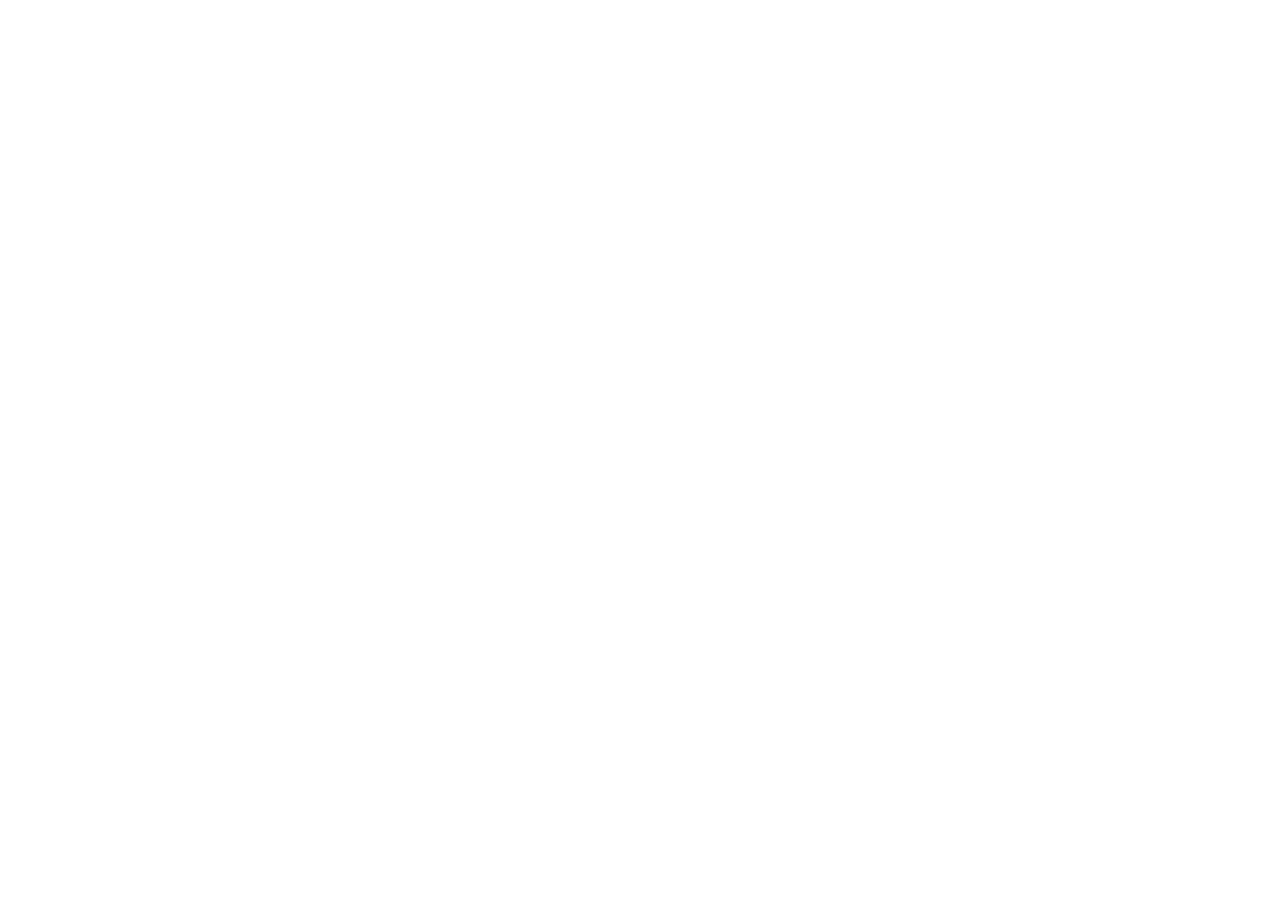
==== blog.html @ 4614abe3 "new rep" ====
<!DOCTYPE html>
<html>
<head>
	<meta charset="UTF-8">
	<title>Escuela de Danza</title>
	<link rel='stylesheet' type='text/css' href='http://fonts.googleapis.com/css?family=Montserrat:400,700'>
	<link rel="stylesheet" type="text/css" href="css/grid-system.css">
	<link rel="stylesheet" type="text/css" href="css/utilities.css">
	<link rel="stylesheet" type="text/css" href="css/common.css">
	<link rel="stylesheet" type="text/css" href="css/blog.css">
</head>
<body>
	<!-- Inserta tu código aqui -->
</body>
</html>
---- css/utilities.css ----
/*Global*/
*{
	font-family: "Latolight";
}

@font-face{
	font-family: LatoHeavy;
	src: url(../fonts/LatoHeavy.ttf);
}
@font-face{
	font-family:Latolight ;
	src: url(../fonts/Latolight.ttf);
}
@font-face{
	font-family: DolceVita;
	src: url(../fonts/DolceVita.ttf);
}
@font-face{
	font-family: Neoteric-Bold;
	src: url(../fonts/Neoteric-Bold.ttf);
}

/* Shortcuts */

.pd-0{
	padding: 0;
}
.pt-5{
	padding-top: 5%;
}
.pb-5{
	padding-bottom: 5%;
}
.mg-0{
	margin: 0;
}
.w-100{
	width: 100%;
}
.lh{
	line-height: 1.5;
}
.text-center{
	text-align: center;
}
.text-left{
	text-align: left;
}
.text-white{
	color: white;
}
.text-gray{
	color: rgb(83, 88, 95);
}
.text-blue{
 color: #192951;
}
.a-none-decoration{
	text-decoration: none;
}
.bg-gray{
	background-color: rgb(244, 244, 244);
}
.bg-img-block{
	background-size: cover;
	background-repeat: no-repeat;
	background-position: center;
}
---- css/common.css ----
/* Inserta tu codigo que es común para todas las páginas aqui */
---- css/blog.css ----
/* Inserta tu codigo aqui */
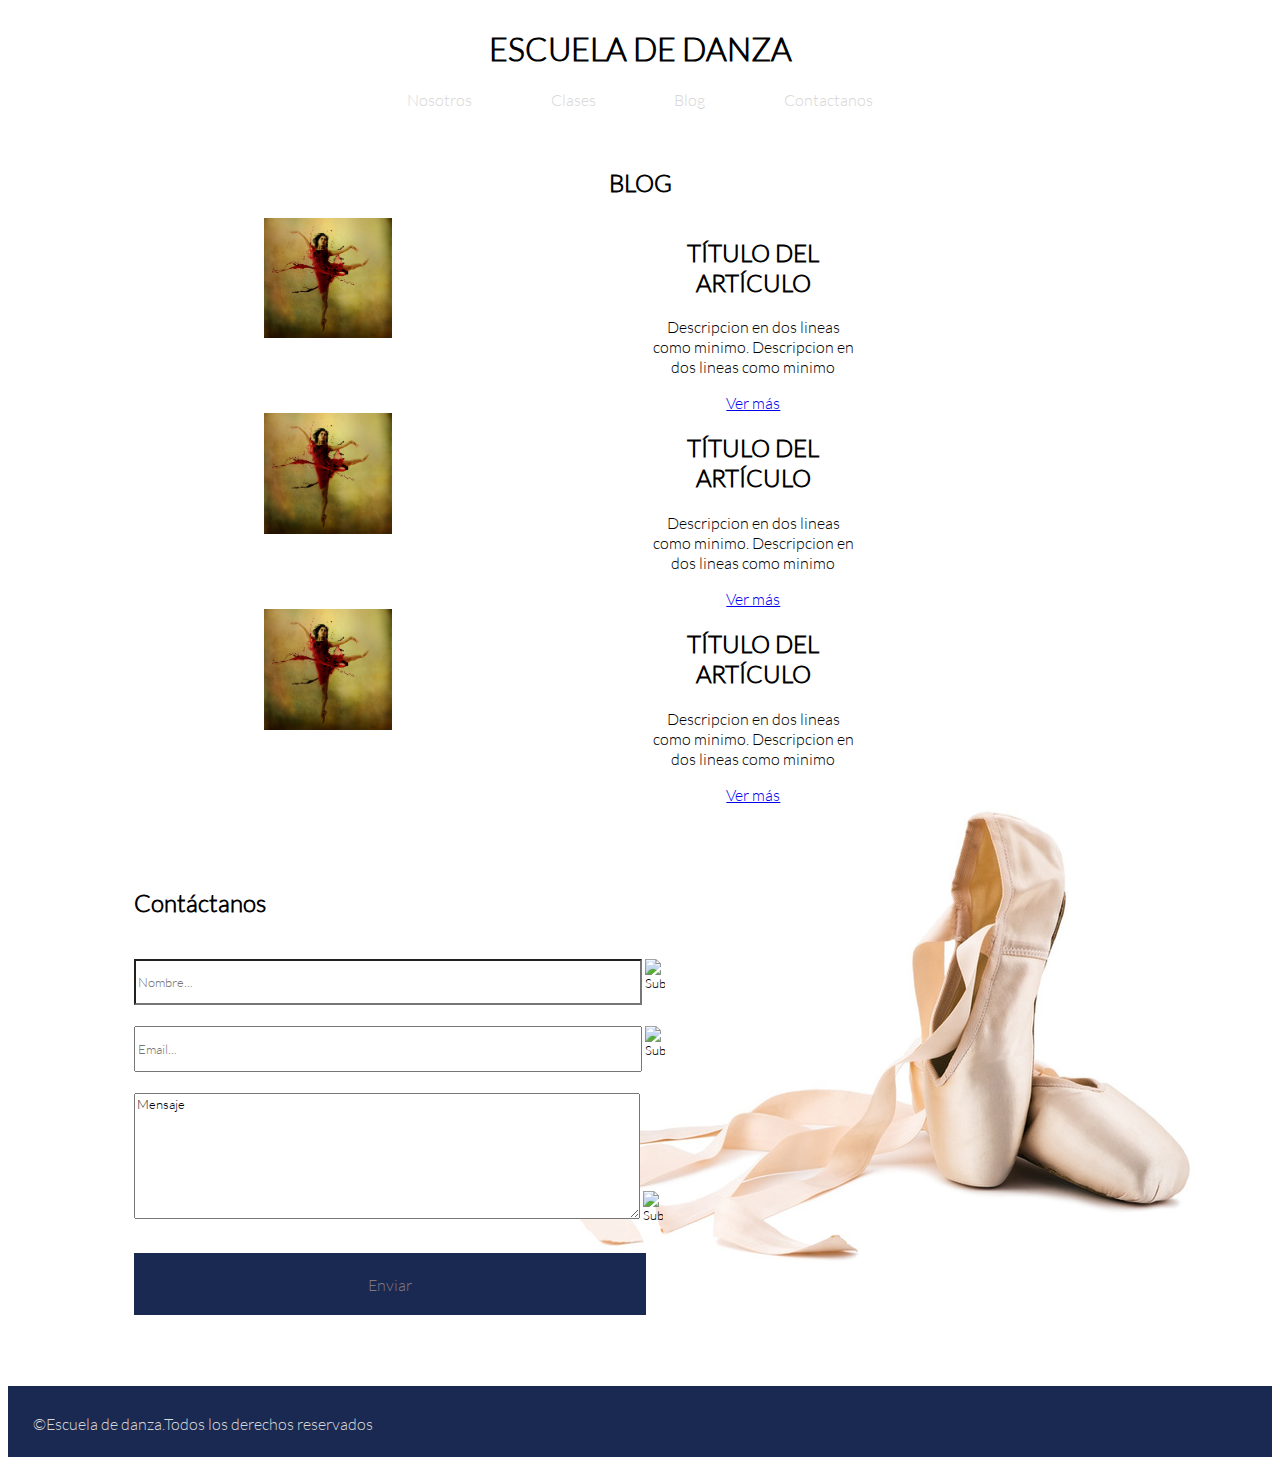
==== commit 447e0d42: "modificado" ====
--- a/blog.html
+++ b/blog.html
@@ -2,14 +2,114 @@
 <html>
 <head>
 	<meta charset="UTF-8">
-	<title>Escuela de Danza</title>
+	<title>BLOG</title>
 	<link rel='stylesheet' type='text/css' href='http://fonts.googleapis.com/css?family=Montserrat:400,700'>
-	<link rel="stylesheet" type="text/css" href="css/grid-system.css">
+	<link rel="stylesheet" type="text/css" href="gridle-2.0.0/css/grid.css">
 	<link rel="stylesheet" type="text/css" href="css/utilities.css">
 	<link rel="stylesheet" type="text/css" href="css/common.css">
 	<link rel="stylesheet" type="text/css" href="css/blog.css">
 </head>
 <body>
-	<!-- Inserta tu código aqui -->
+    <header>
+		<nav class="container-fluid">
+			<div class="row">
+				<div class="gr-12 align">
+					<h1>ESCUELA DE DANZA</h1>
+				</div>
+				<div class="gr-12 align">
+					<a href="#" class="margin">Nosotros</a>
+					<a href="#" class="margin">Clases</a>
+					<a href="#" class="margin">Blog</a>
+					<a href="#" class="margin">Contactanos</a>
+				</div>
+			</div>
+		</nav>
+	</header>
+	<section>
+	    <div class="container-fluid back">
+		    <div class="row ">
+				<div class="gr-12 align espac">
+					<h2>BLOG</h2>
+		        </div>
+		    </div>
+		    <div class="caja3">
+		        <div class="row ">
+		    	    <div class="gr-10 align ">
+		    	        <span class="div>">
+		    	            <img src="img/blog1.jpg" class="imagen">
+		    	        </span>
+		    	        <span class="imagen">
+		    	            <h2> TÍTULO DEL ARTÍCULO  </h2>
+		    	            <p>Descripcion en dos lineas como minimo.
+		    	            Descripcion en dos lineas como minimo</p>
+		    	            <div>
+		    	            	 <a href="#">Ver más</a>
+		    	            </div>
+		    	        </span>
+		    	        </span>
+		    	     </div>
+		    	</div>
+		    	<div class="row ">
+		    	    <div class="gr-10 align ">
+		    	        <span class="div>">
+		    	            <img src="img/blog1.jpg" class="imagen">
+		    	        </span>
+		    	        <span class="imagen">
+		    	            <h2> TÍTULO DEL ARTÍCULO  </h2>
+		    	            <p>Descripcion en dos lineas como minimo.
+		    	            Descripcion en dos lineas como minimo</p>
+		    	            <div>
+		    	            	 <a href="#">Ver más</a>
+		    	            </div>
+		    	        </span>
+		    	        </span>
+		    	     </div>
+		    	</div>
+		    	<div class="row ">
+		    	    <div class="gr-10 align ">
+		    	        <span class="div>">
+		    	            <img src="img/blog1.jpg" class="imagen">
+		    	        </span>
+		    	        <span class="imagen">
+		    	            <h2> TÍTULO DEL ARTÍCULO  </h2>
+		    	            <p>Descripcion en dos lineas como minimo.
+		    	            Descripcion en dos lineas como minimo</p>
+		    	            <div>
+		    	            	 <a href="#">Ver más</a>
+		    	            </div>
+		    	        </span>
+		    	        </span>
+		    	     </div>
+		    	</div>
+		    </div>
+	    </div>
+    </section>   
+    <div>
+        <div class="row caja4">
+    		<div class="gr-10 contac">
+    			<form>
+    			       <h2>Contáctanos</h2>
+    			       <div class="nombre">
+						   <input  class="inp1 in " ype="text" placeholder="Nombre..." name="search-field" class="search" />
+						   <input type="image" src="http://rexkirby.com/kirbyandson/images/name.svg" class="image_buscar">
+					    </div>
+					    <div class="mail">
+						    <input class="inp2 in" type="text" placeholder="Email..." name="search-field" class="search">
+						    <input type="image" src="http://rexkirby.com/kirbyandson/images/email.svg" class="image_buscar">
+					    </div>
+					    <div class="mensaje">
+						   <textarea  class="inp3 in" cols="50" rows="4" placeholder="Mensaje" class="search">Mensaje</textarea>
+						    <input type="image" src="http://rexkirby.com/kirbyandson/images/comment.svg" class="image_buscar">
+					    </div>
+    			        <div class="po2">
+    			            <a href="#" class="po3">Enviar</a>
+    			        </div>
+    			</form>
+            </div>
+    	</div>
+    </div>
+    <footer>
+			<p > &#169;Escuela de danza.Todos los derechos reservados</p>
+	</footer> 
 </body>
 </html>--- a/gridle-2.0.0/css/grid.css
+++ b/gridle-2.0.0/css/grid.css
@@ -0,0 +1,4429 @@
+.container:after {
+  content: "";
+  display: table;
+  clear: both;
+}
+
+.state-default .container:after {
+  content: "";
+  display: table;
+  clear: both;
+}
+.row:before, .row-reverse:before, .row:after, .row-reverse:after {
+  content: "";
+  display: table;
+}
+.row:after, .row-reverse:after {
+  clear: both;
+}
+.row, .row-reverse {
+  zoom: 1;
+}
+
+.state-default .row:before, .state-default .row-reverse:before, .state-default .row:after, .state-default .row-reverse:after {
+  content: "";
+  display: table;
+}
+.state-default .row:after, .state-default .row-reverse:after {
+  clear: both;
+}
+.state-default .row, .state-default .row-reverse {
+  zoom: 1;
+}
+.gr-1on5, .gr-0, .gr-1, .gr-2, .gr-3, .gr-4, .gr-5, .gr-6, .gr-7, .gr-8, .gr-9, .gr-10, .gr-11, .gr-12 {
+  display: inline-block;
+  min-height: 1px;
+  float: left;
+  -webkit-box-sizing: border-box;
+  -moz-box-sizing: border-box;
+  box-sizing: border-box;
+  padding-right: 0px;
+  padding-left: 0px;
+}
+
+.state-default .gr-1on5, .state-default .gr-0, .state-default .gr-1, .state-default .gr-2, .state-default .gr-3, .state-default .gr-4, .state-default .gr-5, .state-default .gr-6, .state-default .gr-7, .state-default .gr-8, .state-default .gr-9, .state-default .gr-10, .state-default .gr-11, .state-default .gr-12 {
+  display: inline-block;
+  min-height: 1px;
+  float: left;
+  -webkit-box-sizing: border-box;
+  -moz-box-sizing: border-box;
+  box-sizing: border-box;
+  padding-right: 10px;
+  padding-left: 10px;
+}
+.gr-adapt {
+  display: table-cell;
+  width: 1px;
+  white-space: nowrap !important;
+  -webkit-box-sizing: border-box;
+  -moz-box-sizing: border-box;
+  box-sizing: border-box;
+  padding-right: 10px;
+  padding-left: 10px;
+}
+
+.state-default .gr-adapt {
+  display: table-cell;
+  width: 1px;
+  white-space: nowrap !important;
+  -webkit-box-sizing: border-box;
+  -moz-box-sizing: border-box;
+  box-sizing: border-box;
+  padding-right: 10px;
+  padding-left: 10px;
+}
+.gr-grow {
+  display: table-cell;
+  width: 99999px;
+  white-space: nowrap;
+  -webkit-box-sizing: border-box;
+  -moz-box-sizing: border-box;
+  box-sizing: border-box;
+  padding-right: 10px;
+  padding-left: 10px;
+}
+
+.state-default .gr-grow {
+  display: table-cell;
+  width: 99999px;
+  white-space: nowrap;
+  -webkit-box-sizing: border-box;
+  -moz-box-sizing: border-box;
+  box-sizing: border-box;
+  padding-right: 10px;
+  padding-left: 10px;
+}
+.push-1on5, .push-0, .push-1, .push-2, .push-3, .push-4, .push-5, .push-6, .push-7, .push-8, .push-9, .push-10, .push-11, .push-12 {
+  position: relative;
+}
+
+.state-default .push-1on5, .state-default .push-0, .state-default .push-1, .state-default .push-2, .state-default .push-3, .state-default .push-4, .state-default .push-5, .state-default .push-6, .state-default .push-7, .state-default .push-8, .state-default .push-9, .state-default .push-10, .state-default .push-11, .state-default .push-12 {
+  position: relative;
+}
+.pull-1on5, .pull-0, .pull-1, .pull-2, .pull-3, .pull-4, .pull-5, .pull-6, .pull-7, .pull-8, .pull-9, .pull-10, .pull-11, .pull-12 {
+  position: relative;
+}
+
+.state-default .pull-1on5, .state-default .pull-0, .state-default .pull-1, .state-default .pull-2, .state-default .pull-3, .state-default .pull-4, .state-default .pull-5, .state-default .pull-6, .state-default .pull-7, .state-default .pull-8, .state-default .pull-9, .state-default .pull-10, .state-default .pull-11, .state-default .pull-12 {
+  position: relative;
+}
+.nowrap {
+  white-space: nowrap;
+}
+.nowrap > * {
+  white-space: normal;
+}
+
+.state-default .nowrap {
+  white-space: nowrap;
+}
+.state-default .nowrap > * {
+  white-space: normal;
+}
+.wrap {
+  white-space: normal;
+}
+
+.state-default .wrap {
+  white-space: normal;
+}
+.gr-centered {
+  display: block !important;
+  float: none !important;
+  margin-left: auto !important;
+  margin-right: auto !important;
+  clear: both !important;
+}
+
+.state-default .gr-centered {
+  display: block !important;
+  float: none !important;
+  margin-left: auto !important;
+  margin-right: auto !important;
+  clear: both !important;
+}
+@media screen and (max-width: 480px) {
+  .container\@mobile:after {
+    content: "";
+    display: table;
+    clear: both;
+  }
+}
+.state-mobile .container\@mobile:after {
+  content: "";
+  display: table;
+  clear: both;
+}
+@media screen and (max-width: 480px) {
+  .row\@mobile:before, .row-reverse\@mobile:before, .row\@mobile:after, .row-reverse\@mobile:after {
+    content: "";
+    display: table;
+  }
+  .row\@mobile:after, .row-reverse\@mobile:after {
+    clear: both;
+  }
+  .row\@mobile, .row-reverse\@mobile {
+    zoom: 1;
+  }
+}
+.state-mobile .row\@mobile:before, .state-mobile .row-reverse\@mobile:before, .state-mobile .row\@mobile:after, .state-mobile .row-reverse\@mobile:after {
+  content: "";
+  display: table;
+}
+.state-mobile .row\@mobile:after, .state-mobile .row-reverse\@mobile:after {
+  clear: both;
+}
+.state-mobile .row\@mobile, .state-mobile .row-reverse\@mobile {
+  zoom: 1;
+}
+@media screen and (max-width: 480px) {
+  .gr-1on5\@mobile, .gr-0\@mobile, .gr-1\@mobile, .gr-2\@mobile, .gr-3\@mobile, .gr-4\@mobile, .gr-5\@mobile, .gr-6\@mobile, .gr-7\@mobile, .gr-8\@mobile, .gr-9\@mobile, .gr-10\@mobile, .gr-11\@mobile, .gr-12\@mobile, .state-default [class*="gr-"], [class*="gr-"] {
+    display: inline-block;
+    min-height: 1px;
+    float: left;
+    -webkit-box-sizing: border-box;
+    -moz-box-sizing: border-box;
+    box-sizing: border-box;
+    padding-right: 10px;
+    padding-left: 10px;
+  }
+}
+.state-mobile .gr-1on5\@mobile, .state-mobile .gr-0\@mobile, .state-mobile .gr-1\@mobile, .state-mobile .gr-2\@mobile, .state-mobile .gr-3\@mobile, .state-mobile .gr-4\@mobile, .state-mobile .gr-5\@mobile, .state-mobile .gr-6\@mobile, .state-mobile .gr-7\@mobile, .state-mobile .gr-8\@mobile, .state-mobile .gr-9\@mobile, .state-mobile .gr-10\@mobile, .state-mobile .gr-11\@mobile, .state-mobile .gr-12\@mobile, .state-mobile .state-default [class*="gr-"], .state-mobile [class*="gr-"] {
+  display: inline-block;
+  min-height: 1px;
+  float: left;
+  -webkit-box-sizing: border-box;
+  -moz-box-sizing: border-box;
+  box-sizing: border-box;
+  padding-right: 10px;
+  padding-left: 10px;
+}
+@media screen and (max-width: 480px) {
+  .gr-adapt\@mobile {
+    display: table-cell;
+    width: 1px;
+    white-space: nowrap !important;
+    -webkit-box-sizing: border-box;
+    -moz-box-sizing: border-box;
+    box-sizing: border-box;
+    padding-right: 10px;
+    padding-left: 10px;
+  }
+}
+.state-mobile .gr-adapt\@mobile {
+  display: table-cell;
+  width: 1px;
+  white-space: nowrap !important;
+  -webkit-box-sizing: border-box;
+  -moz-box-sizing: border-box;
+  box-sizing: border-box;
+  padding-right: 10px;
+  padding-left: 10px;
+}
+@media screen and (max-width: 480px) {
+  .gr-grow\@mobile {
+    display: table-cell;
+    width: 99999px;
+    white-space: nowrap;
+    -webkit-box-sizing: border-box;
+    -moz-box-sizing: border-box;
+    box-sizing: border-box;
+    padding-right: 10px;
+    padding-left: 10px;
+  }
+}
+.state-mobile .gr-grow\@mobile {
+  display: table-cell;
+  width: 99999px;
+  white-space: nowrap;
+  -webkit-box-sizing: border-box;
+  -moz-box-sizing: border-box;
+  box-sizing: border-box;
+  padding-right: 10px;
+  padding-left: 10px;
+}
+@media screen and (max-width: 480px) {
+  .push-1on5\@mobile, .push-0\@mobile, .push-1\@mobile, .push-2\@mobile, .push-3\@mobile, .push-4\@mobile, .push-5\@mobile, .push-6\@mobile, .push-7\@mobile, .push-8\@mobile, .push-9\@mobile, .push-10\@mobile, .push-11\@mobile, .push-12\@mobile, .state-default [class*="gr-"], [class*="gr-"] {
+    position: relative;
+  }
+}
+.state-mobile .push-1on5\@mobile, .state-mobile .push-0\@mobile, .state-mobile .push-1\@mobile, .state-mobile .push-2\@mobile, .state-mobile .push-3\@mobile, .state-mobile .push-4\@mobile, .state-mobile .push-5\@mobile, .state-mobile .push-6\@mobile, .state-mobile .push-7\@mobile, .state-mobile .push-8\@mobile, .state-mobile .push-9\@mobile, .state-mobile .push-10\@mobile, .state-mobile .push-11\@mobile, .state-mobile .push-12\@mobile, .state-mobile .state-default [class*="gr-"], .state-mobile [class*="gr-"] {
+  position: relative;
+}
+@media screen and (max-width: 480px) {
+  .pull-1on5\@mobile, .pull-0\@mobile, .pull-1\@mobile, .pull-2\@mobile, .pull-3\@mobile, .pull-4\@mobile, .pull-5\@mobile, .pull-6\@mobile, .pull-7\@mobile, .pull-8\@mobile, .pull-9\@mobile, .pull-10\@mobile, .pull-11\@mobile, .pull-12\@mobile, .state-default [class*="gr-"], [class*="gr-"] {
+    position: relative;
+  }
+}
+.state-mobile .pull-1on5\@mobile, .state-mobile .pull-0\@mobile, .state-mobile .pull-1\@mobile, .state-mobile .pull-2\@mobile, .state-mobile .pull-3\@mobile, .state-mobile .pull-4\@mobile, .state-mobile .pull-5\@mobile, .state-mobile .pull-6\@mobile, .state-mobile .pull-7\@mobile, .state-mobile .pull-8\@mobile, .state-mobile .pull-9\@mobile, .state-mobile .pull-10\@mobile, .state-mobile .pull-11\@mobile, .state-mobile .pull-12\@mobile, .state-mobile .state-default [class*="gr-"], .state-mobile [class*="gr-"] {
+  position: relative;
+}
+@media screen and (max-width: 480px) {
+  .nowrap\@mobile {
+    white-space: nowrap;
+  }
+  .nowrap\@mobile > * {
+    white-space: normal;
+  }
+}
+.state-mobile .nowrap\@mobile {
+  white-space: nowrap;
+}
+.state-mobile .nowrap\@mobile > * {
+  white-space: normal;
+}
+@media screen and (max-width: 480px) {
+  .wrap\@mobile {
+    white-space: normal;
+  }
+}
+.state-mobile .wrap\@mobile {
+  white-space: normal;
+}
+@media screen and (max-width: 480px) {
+  .gr-centered\@mobile {
+    display: block !important;
+    float: none !important;
+    margin-left: auto !important;
+    margin-right: auto !important;
+    clear: both !important;
+  }
+}
+.state-mobile .gr-centered\@mobile {
+  display: block !important;
+  float: none !important;
+  margin-left: auto !important;
+  margin-right: auto !important;
+  clear: both !important;
+}
+@media screen and (min-width: 481px) and (max-width: 1024px) {
+  .container\@tablet:after {
+    content: "";
+    display: table;
+    clear: both;
+  }
+}
+.state-tablet .container\@tablet:after {
+  content: "";
+  display: table;
+  clear: both;
+}
+@media screen and (min-width: 481px) and (max-width: 1024px) {
+  .row\@tablet:before, .row-reverse\@tablet:before, .row\@tablet:after, .row-reverse\@tablet:after {
+    content: "";
+    display: table;
+  }
+  .row\@tablet:after, .row-reverse\@tablet:after {
+    clear: both;
+  }
+  .row\@tablet, .row-reverse\@tablet {
+    zoom: 1;
+  }
+}
+.state-tablet .row\@tablet:before, .state-tablet .row-reverse\@tablet:before, .state-tablet .row\@tablet:after, .state-tablet .row-reverse\@tablet:after {
+  content: "";
+  display: table;
+}
+.state-tablet .row\@tablet:after, .state-tablet .row-reverse\@tablet:after {
+  clear: both;
+}
+.state-tablet .row\@tablet, .state-tablet .row-reverse\@tablet {
+  zoom: 1;
+}
+@media screen and (min-width: 481px) and (max-width: 1024px) {
+  .gr-1on5\@tablet, .gr-0\@tablet, .gr-1\@tablet, .gr-2\@tablet, .gr-3\@tablet, .gr-4\@tablet, .gr-5\@tablet, .gr-6\@tablet, .gr-7\@tablet, .gr-8\@tablet, .gr-9\@tablet, .gr-10\@tablet, .gr-11\@tablet, .gr-12\@tablet {
+    display: inline-block;
+    min-height: 1px;
+    float: left;
+    -webkit-box-sizing: border-box;
+    -moz-box-sizing: border-box;
+    box-sizing: border-box;
+    padding-right: 10px;
+    padding-left: 10px;
+  }
+}
+.state-tablet .gr-1on5\@tablet, .state-tablet .gr-0\@tablet, .state-tablet .gr-1\@tablet, .state-tablet .gr-2\@tablet, .state-tablet .gr-3\@tablet, .state-tablet .gr-4\@tablet, .state-tablet .gr-5\@tablet, .state-tablet .gr-6\@tablet, .state-tablet .gr-7\@tablet, .state-tablet .gr-8\@tablet, .state-tablet .gr-9\@tablet, .state-tablet .gr-10\@tablet, .state-tablet .gr-11\@tablet, .state-tablet .gr-12\@tablet {
+  display: inline-block;
+  min-height: 1px;
+  float: left;
+  -webkit-box-sizing: border-box;
+  -moz-box-sizing: border-box;
+  box-sizing: border-box;
+  padding-right: 10px;
+  padding-left: 10px;
+}
+@media screen and (min-width: 481px) and (max-width: 1024px) {
+  .gr-adapt\@tablet {
+    display: table-cell;
+    width: 1px;
+    white-space: nowrap !important;
+    -webkit-box-sizing: border-box;
+    -moz-box-sizing: border-box;
+    box-sizing: border-box;
+    padding-right: 10px;
+    padding-left: 10px;
+  }
+}
+.state-tablet .gr-adapt\@tablet {
+  display: table-cell;
+  width: 1px;
+  white-space: nowrap !important;
+  -webkit-box-sizing: border-box;
+  -moz-box-sizing: border-box;
+  box-sizing: border-box;
+  padding-right: 10px;
+  padding-left: 10px;
+}
+@media screen and (min-width: 481px) and (max-width: 1024px) {
+  .gr-grow\@tablet {
+    display: table-cell;
+    width: 99999px;
+    white-space: nowrap;
+    -webkit-box-sizing: border-box;
+    -moz-box-sizing: border-box;
+    box-sizing: border-box;
+    padding-right: 10px;
+    padding-left: 10px;
+  }
+}
+.state-tablet .gr-grow\@tablet {
+  display: table-cell;
+  width: 99999px;
+  white-space: nowrap;
+  -webkit-box-sizing: border-box;
+  -moz-box-sizing: border-box;
+  box-sizing: border-box;
+  padding-right: 10px;
+  padding-left: 10px;
+}
+@media screen and (min-width: 481px) and (max-width: 1024px) {
+  .push-1on5\@tablet, .push-0\@tablet, .push-1\@tablet, .push-2\@tablet, .push-3\@tablet, .push-4\@tablet, .push-5\@tablet, .push-6\@tablet, .push-7\@tablet, .push-8\@tablet, .push-9\@tablet, .push-10\@tablet, .push-11\@tablet, .push-12\@tablet {
+    position: relative;
+  }
+}
+.state-tablet .push-1on5\@tablet, .state-tablet .push-0\@tablet, .state-tablet .push-1\@tablet, .state-tablet .push-2\@tablet, .state-tablet .push-3\@tablet, .state-tablet .push-4\@tablet, .state-tablet .push-5\@tablet, .state-tablet .push-6\@tablet, .state-tablet .push-7\@tablet, .state-tablet .push-8\@tablet, .state-tablet .push-9\@tablet, .state-tablet .push-10\@tablet, .state-tablet .push-11\@tablet, .state-tablet .push-12\@tablet {
+  position: relative;
+}
+@media screen and (min-width: 481px) and (max-width: 1024px) {
+  .pull-1on5\@tablet, .pull-0\@tablet, .pull-1\@tablet, .pull-2\@tablet, .pull-3\@tablet, .pull-4\@tablet, .pull-5\@tablet, .pull-6\@tablet, .pull-7\@tablet, .pull-8\@tablet, .pull-9\@tablet, .pull-10\@tablet, .pull-11\@tablet, .pull-12\@tablet {
+    position: relative;
+  }
+}
+.state-tablet .pull-1on5\@tablet, .state-tablet .pull-0\@tablet, .state-tablet .pull-1\@tablet, .state-tablet .pull-2\@tablet, .state-tablet .pull-3\@tablet, .state-tablet .pull-4\@tablet, .state-tablet .pull-5\@tablet, .state-tablet .pull-6\@tablet, .state-tablet .pull-7\@tablet, .state-tablet .pull-8\@tablet, .state-tablet .pull-9\@tablet, .state-tablet .pull-10\@tablet, .state-tablet .pull-11\@tablet, .state-tablet .pull-12\@tablet {
+  position: relative;
+}
+@media screen and (min-width: 481px) and (max-width: 1024px) {
+  .nowrap\@tablet {
+    white-space: nowrap;
+  }
+  .nowrap\@tablet > * {
+    white-space: normal;
+  }
+}
+.state-tablet .nowrap\@tablet {
+  white-space: nowrap;
+}
+.state-tablet .nowrap\@tablet > * {
+  white-space: normal;
+}
+@media screen and (min-width: 481px) and (max-width: 1024px) {
+  .wrap\@tablet {
+    white-space: normal;
+  }
+}
+.state-tablet .wrap\@tablet {
+  white-space: normal;
+}
+@media screen and (min-width: 481px) and (max-width: 1024px) {
+  .gr-centered\@tablet {
+    display: block !important;
+    float: none !important;
+    margin-left: auto !important;
+    margin-right: auto !important;
+    clear: both !important;
+  }
+}
+.state-tablet .gr-centered\@tablet {
+  display: block !important;
+  float: none !important;
+  margin-left: auto !important;
+  margin-right: auto !important;
+  clear: both !important;
+}
+@media only screen and (min-device-width: 768px) and (max-device-width: 1024px) and (orientation: landscape) {
+  .container\@ipad-landscape:after {
+    content: "";
+    display: table;
+    clear: both;
+  }
+}
+.state-ipad-landscape .container\@ipad-landscape:after {
+  content: "";
+  display: table;
+  clear: both;
+}
+@media only screen and (min-device-width: 768px) and (max-device-width: 1024px) and (orientation: landscape) {
+  .row\@ipad-landscape:before, .row-reverse\@ipad-landscape:before, .row\@ipad-landscape:after, .row-reverse\@ipad-landscape:after {
+    content: "";
+    display: table;
+  }
+  .row\@ipad-landscape:after, .row-reverse\@ipad-landscape:after {
+    clear: both;
+  }
+  .row\@ipad-landscape, .row-reverse\@ipad-landscape {
+    zoom: 1;
+  }
+}
+.state-ipad-landscape .row\@ipad-landscape:before, .state-ipad-landscape .row-reverse\@ipad-landscape:before, .state-ipad-landscape .row\@ipad-landscape:after, .state-ipad-landscape .row-reverse\@ipad-landscape:after {
+  content: "";
+  display: table;
+}
+.state-ipad-landscape .row\@ipad-landscape:after, .state-ipad-landscape .row-reverse\@ipad-landscape:after {
+  clear: both;
+}
+.state-ipad-landscape .row\@ipad-landscape, .state-ipad-landscape .row-reverse\@ipad-landscape {
+  zoom: 1;
+}
+@media only screen and (min-device-width: 768px) and (max-device-width: 1024px) and (orientation: landscape) {
+  .gr-1on5\@ipad-landscape, .gr-0\@ipad-landscape, .gr-1\@ipad-landscape, .gr-2\@ipad-landscape, .gr-3\@ipad-landscape, .gr-4\@ipad-landscape, .gr-5\@ipad-landscape, .gr-6\@ipad-landscape, .gr-7\@ipad-landscape, .gr-8\@ipad-landscape, .gr-9\@ipad-landscape, .gr-10\@ipad-landscape, .gr-11\@ipad-landscape, .gr-12\@ipad-landscape {
+    display: inline-block;
+    min-height: 1px;
+    float: left;
+    -webkit-box-sizing: border-box;
+    -moz-box-sizing: border-box;
+    box-sizing: border-box;
+    padding-right: 10px;
+    padding-left: 10px;
+  }
+}
+.state-ipad-landscape .gr-1on5\@ipad-landscape, .state-ipad-landscape .gr-0\@ipad-landscape, .state-ipad-landscape .gr-1\@ipad-landscape, .state-ipad-landscape .gr-2\@ipad-landscape, .state-ipad-landscape .gr-3\@ipad-landscape, .state-ipad-landscape .gr-4\@ipad-landscape, .state-ipad-landscape .gr-5\@ipad-landscape, .state-ipad-landscape .gr-6\@ipad-landscape, .state-ipad-landscape .gr-7\@ipad-landscape, .state-ipad-landscape .gr-8\@ipad-landscape, .state-ipad-landscape .gr-9\@ipad-landscape, .state-ipad-landscape .gr-10\@ipad-landscape, .state-ipad-landscape .gr-11\@ipad-landscape, .state-ipad-landscape .gr-12\@ipad-landscape {
+  display: inline-block;
+  min-height: 1px;
+  float: left;
+  -webkit-box-sizing: border-box;
+  -moz-box-sizing: border-box;
+  box-sizing: border-box;
+  padding-right: 10px;
+  padding-left: 10px;
+}
+@media only screen and (min-device-width: 768px) and (max-device-width: 1024px) and (orientation: landscape) {
+  .gr-adapt\@ipad-landscape {
+    display: table-cell;
+    width: 1px;
+    white-space: nowrap !important;
+    -webkit-box-sizing: border-box;
+    -moz-box-sizing: border-box;
+    box-sizing: border-box;
+    padding-right: 10px;
+    padding-left: 10px;
+  }
+}
+.state-ipad-landscape .gr-adapt\@ipad-landscape {
+  display: table-cell;
+  width: 1px;
+  white-space: nowrap !important;
+  -webkit-box-sizing: border-box;
+  -moz-box-sizing: border-box;
+  box-sizing: border-box;
+  padding-right: 10px;
+  padding-left: 10px;
+}
+@media only screen and (min-device-width: 768px) and (max-device-width: 1024px) and (orientation: landscape) {
+  .gr-grow\@ipad-landscape {
+    display: table-cell;
+    width: 99999px;
+    white-space: nowrap;
+    -webkit-box-sizing: border-box;
+    -moz-box-sizing: border-box;
+    box-sizing: border-box;
+    padding-right: 10px;
+    padding-left: 10px;
+  }
+}
+.state-ipad-landscape .gr-grow\@ipad-landscape {
+  display: table-cell;
+  width: 99999px;
+  white-space: nowrap;
+  -webkit-box-sizing: border-box;
+  -moz-box-sizing: border-box;
+  box-sizing: border-box;
+  padding-right: 10px;
+  padding-left: 10px;
+}
+@media only screen and (min-device-width: 768px) and (max-device-width: 1024px) and (orientation: landscape) {
+  .push-1on5\@ipad-landscape, .push-0\@ipad-landscape, .push-1\@ipad-landscape, .push-2\@ipad-landscape, .push-3\@ipad-landscape, .push-4\@ipad-landscape, .push-5\@ipad-landscape, .push-6\@ipad-landscape, .push-7\@ipad-landscape, .push-8\@ipad-landscape, .push-9\@ipad-landscape, .push-10\@ipad-landscape, .push-11\@ipad-landscape, .push-12\@ipad-landscape {
+    position: relative;
+  }
+}
+.state-ipad-landscape .push-1on5\@ipad-landscape, .state-ipad-landscape .push-0\@ipad-landscape, .state-ipad-landscape .push-1\@ipad-landscape, .state-ipad-landscape .push-2\@ipad-landscape, .state-ipad-landscape .push-3\@ipad-landscape, .state-ipad-landscape .push-4\@ipad-landscape, .state-ipad-landscape .push-5\@ipad-landscape, .state-ipad-landscape .push-6\@ipad-landscape, .state-ipad-landscape .push-7\@ipad-landscape, .state-ipad-landscape .push-8\@ipad-landscape, .state-ipad-landscape .push-9\@ipad-landscape, .state-ipad-landscape .push-10\@ipad-landscape, .state-ipad-landscape .push-11\@ipad-landscape, .state-ipad-landscape .push-12\@ipad-landscape {
+  position: relative;
+}
+@media only screen and (min-device-width: 768px) and (max-device-width: 1024px) and (orientation: landscape) {
+  .pull-1on5\@ipad-landscape, .pull-0\@ipad-landscape, .pull-1\@ipad-landscape, .pull-2\@ipad-landscape, .pull-3\@ipad-landscape, .pull-4\@ipad-landscape, .pull-5\@ipad-landscape, .pull-6\@ipad-landscape, .pull-7\@ipad-landscape, .pull-8\@ipad-landscape, .pull-9\@ipad-landscape, .pull-10\@ipad-landscape, .pull-11\@ipad-landscape, .pull-12\@ipad-landscape {
+    position: relative;
+  }
+}
+.state-ipad-landscape .pull-1on5\@ipad-landscape, .state-ipad-landscape .pull-0\@ipad-landscape, .state-ipad-landscape .pull-1\@ipad-landscape, .state-ipad-landscape .pull-2\@ipad-landscape, .state-ipad-landscape .pull-3\@ipad-landscape, .state-ipad-landscape .pull-4\@ipad-landscape, .state-ipad-landscape .pull-5\@ipad-landscape, .state-ipad-landscape .pull-6\@ipad-landscape, .state-ipad-landscape .pull-7\@ipad-landscape, .state-ipad-landscape .pull-8\@ipad-landscape, .state-ipad-landscape .pull-9\@ipad-landscape, .state-ipad-landscape .pull-10\@ipad-landscape, .state-ipad-landscape .pull-11\@ipad-landscape, .state-ipad-landscape .pull-12\@ipad-landscape {
+  position: relative;
+}
+@media only screen and (min-device-width: 768px) and (max-device-width: 1024px) and (orientation: landscape) {
+  .nowrap\@ipad-landscape {
+    white-space: nowrap;
+  }
+  .nowrap\@ipad-landscape > * {
+    white-space: normal;
+  }
+}
+.state-ipad-landscape .nowrap\@ipad-landscape {
+  white-space: nowrap;
+}
+.state-ipad-landscape .nowrap\@ipad-landscape > * {
+  white-space: normal;
+}
+@media only screen and (min-device-width: 768px) and (max-device-width: 1024px) and (orientation: landscape) {
+  .wrap\@ipad-landscape {
+    white-space: normal;
+  }
+}
+.state-ipad-landscape .wrap\@ipad-landscape {
+  white-space: normal;
+}
+@media only screen and (min-device-width: 768px) and (max-device-width: 1024px) and (orientation: landscape) {
+  .gr-centered\@ipad-landscape {
+    display: block !important;
+    float: none !important;
+    margin-left: auto !important;
+    margin-right: auto !important;
+    clear: both !important;
+  }
+}
+.state-ipad-landscape .gr-centered\@ipad-landscape {
+  display: block !important;
+  float: none !important;
+  margin-left: auto !important;
+  margin-right: auto !important;
+  clear: both !important;
+}
+@media screen and (max-width: 400px) {
+  @-ms-viewport {
+    width: device-width;
+  }
+}
+#gridle-settings {
+  content: '{ "version" : "2.0.0", "states" : { "default":{ "name" : "default", "min-width" : null, "max-width" : null, "query" : null, "classes" : true, "context" : "12", "gutter-width" : "20px", "gutter-height" : "0", "gutter-top" : "0", "gutter-right" : "10px", "gutter-bottom" : "0", "gutter-left" : "10px", "direction" : "ltr", "name-multiplicator" : "1", "states-classes" : true, "classes-prefix" : null, "_" : true }, "mobile":{ "name" : "mobile", "min-width" : null, "max-width" : "480px", "query" : "screen and (max-width: 480px)", "classes" : true, "context" : "12", "gutter-width" : "20px", "gutter-height" : "0", "gutter-top" : "0", "gutter-right" : "10px", "gutter-bottom" : "0", "gutter-left" : "10px", "direction" : "ltr", "name-multiplicator" : "1", "states-classes" : true, "classes-prefix" : null, "_" : true }, "tablet":{ "name" : "tablet", "min-width" : "481px", "max-width" : "1024px", "query" : "screen and (min-width: 481px) and (max-width: 1024px)", "classes" : true, "context" : "12", "gutter-width" : "20px", "gutter-height" : "0", "gutter-top" : "0", "gutter-right" : "10px", "gutter-bottom" : "0", "gutter-left" : "10px", "direction" : "ltr", "name-multiplicator" : "1", "states-classes" : true, "classes-prefix" : null, "_" : true }, "ipad-landscape":{ "name" : "ipad-landscape", "min-width" : null, "max-width" : null, "query" : "only screen and (min-device-width : 768px) and (max-device-width : 1024px) and (orientation : landscape)", "classes" : true, "context" : "12", "gutter-width" : "30px", "gutter-height" : "50px", "gutter-top" : "25px", "gutter-right" : "15px", "gutter-bottom" : "25px", "gutter-left" : "15px", "direction" : "ltr", "name-multiplicator" : "1", "states-classes" : true, "classes-prefix" : null, "_" : true }} }';
+}
+
+.state-default .gr-1on5 {
+  width: 20%;
+}
+.state-default .push-1on5 {
+  left: 20%;
+}
+.state-default .pull-1on5 {
+  right: 20%;
+}
+.state-default .prefix-1on5 {
+  margin-left: 20%;
+}
+.state-default .suffix-1on5 {
+  margin-right: 20%;
+}
+.state-default .gr-0 {
+  width: 0%;
+}
+.state-default .push-0 {
+  left: 0%;
+}
+.state-default .pull-0 {
+  right: 0%;
+}
+.state-default .prefix-0 {
+  margin-left: 0%;
+}
+.state-default .suffix-0 {
+  margin-right: 0%;
+}
+.state-default .gr-1 {
+  width: 8.33333%;
+}
+.state-default .push-1 {
+  left: 8.33333%;
+}
+.state-default .pull-1 {
+  right: 8.33333%;
+}
+.state-default .prefix-1 {
+  margin-left: 8.33333%;
+}
+.state-default .suffix-1 {
+  margin-right: 8.33333%;
+}
+.state-default .gr-2 {
+  width: 16.66667%;
+}
+.state-default .push-2 {
+  left: 16.66667%;
+}
+.state-default .pull-2 {
+  right: 16.66667%;
+}
+.state-default .prefix-2 {
+  margin-left: 16.66667%;
+}
+.state-default .suffix-2 {
+  margin-right: 16.66667%;
+}
+.state-default .gr-3 {
+  width: 25%;
+}
+.state-default .push-3 {
+  left: 25.0%;
+}
+.state-default .pull-3 {
+  right: 25.0%;
+}
+.state-default .prefix-3 {
+  margin-left: 25.0%;
+}
+.state-default .suffix-3 {
+  margin-right: 25.0%;
+}
+.state-default .gr-4 {
+  width: 33.33333%;
+}
+.state-default .push-4 {
+  left: 33.33333%;
+}
+.state-default .pull-4 {
+  right: 33.33333%;
+}
+.state-default .prefix-4 {
+  margin-left: 33.33333%;
+}
+.state-default .suffix-4 {
+  margin-right: 33.33333%;
+}
+.state-default .gr-5 {
+  width: 41.66667%;
+}
+.state-default .push-5 {
+  left: 41.66667%;
+}
+.state-default .pull-5 {
+  right: 41.66667%;
+}
+.state-default .prefix-5 {
+  margin-left: 41.66667%;
+}
+.state-default .suffix-5 {
+  margin-right: 41.66667%;
+}
+.state-default .gr-6 {
+  width: 50%;
+}
+.state-default .push-6 {
+  left: 50.0%;
+}
+.state-default .pull-6 {
+  right: 50.0%;
+}
+.state-default .prefix-6 {
+  margin-left: 50.0%;
+}
+.state-default .suffix-6 {
+  margin-right: 50.0%;
+}
+.state-default .gr-7 {
+  width: 58.33333%;
+}
+.state-default .push-7 {
+  left: 58.33333%;
+}
+.state-default .pull-7 {
+  right: 58.33333%;
+}
+.state-default .prefix-7 {
+  margin-left: 58.33333%;
+}
+.state-default .suffix-7 {
+  margin-right: 58.33333%;
+}
+.state-default .gr-8 {
+  width: 66.66667%;
+}
+.state-default .push-8 {
+  left: 66.66667%;
+}
+.state-default .pull-8 {
+  right: 66.66667%;
+}
+.state-default .prefix-8 {
+  margin-left: 66.66667%;
+}
+.state-default .suffix-8 {
+  margin-right: 66.66667%;
+}
+.state-default .gr-9 {
+  width: 75%;
+}
+.state-default .push-9 {
+  left: 75.0%;
+}
+.state-default .pull-9 {
+  right: 75.0%;
+}
+.state-default .prefix-9 {
+  margin-left: 75.0%;
+}
+.state-default .suffix-9 {
+  margin-right: 75.0%;
+}
+.state-default .gr-10 {
+  width: 83.33333%;
+}
+.state-default .push-10 {
+  left: 83.33333%;
+}
+.state-default .pull-10 {
+  right: 83.33333%;
+}
+.state-default .prefix-10 {
+  margin-left: 83.33333%;
+}
+.state-default .suffix-10 {
+  margin-right: 83.33333%;
+}
+.state-default .gr-11 {
+  width: 91.66667%;
+}
+.state-default .push-11 {
+  left: 91.66667%;
+}
+.state-default .pull-11 {
+  right: 91.66667%;
+}
+.state-default .prefix-11 {
+  margin-left: 91.66667%;
+}
+.state-default .suffix-11 {
+  margin-right: 91.66667%;
+}
+.state-default .gr-12 {
+  width: 100%;
+  display: inline-block;
+}
+.state-default .push-12 {
+  left: 100.0%;
+}
+.state-default .pull-12 {
+  right: 100.0%;
+}
+.state-default .prefix-12 {
+  margin-left: 100.0%;
+}
+.state-default .suffix-12 {
+  margin-right: 100.0%;
+}
+.state-default .float-left {
+  float: left;
+}
+.state-default .float-right {
+  float: right;
+}
+.state-default .clear {
+  clear: both;
+}
+.state-default .clear-left {
+  clear: left;
+}
+.state-default .clear-right {
+  clear: right;
+}
+.state-default .no-gutter {
+  padding-top: 0;
+  padding-right: 0;
+  padding-bottom: 0;
+  padding-left: 0;
+}
+.state-default .no-gutter-left {
+  padding-left: 0;
+}
+.state-default .no-gutter-right {
+  padding-right: 0;
+}
+.state-default .no-gutter-top {
+  padding-top: 0;
+}
+.state-default .no-gutter-bottom {
+  padding-bottom: 0;
+}
+.state-default .gutter {
+  padding-right: 10px;
+  padding-left: 10px;
+}
+.state-default .gutter-left {
+  padding-left: 10px;
+}
+.state-default .gutter-right {
+  padding-right: 10px;
+}
+.state-default .auto-height {
+  height: inherit;
+}
+.state-default .row {
+  padding-left: 0 !important;
+  padding-right: 0 !important;
+}
+.state-default .row-reverse {
+  padding-left: 0 !important;
+  padding-right: 0 !important;
+}
+.state-default .row-full {
+  width: 100vw;
+  margin-left: 50% !important;
+  margin-right: 0 !important;
+  -webkit-transform: translateX(-50%);
+  -moz-transition: translateX(-50%);
+  -ms-transform: translateX(-50%);
+  -o-transform: translateX(-50%);
+  transform: translateX(-50%);
+}
+.state-default .col {
+  padding-left: 0 !important;
+  padding-right: 0 !important;
+}
+.state-default .col-reverse {
+  padding-left: 0 !important;
+  padding-right: 0 !important;
+}
+.state-default .gr-table {
+  display: table-cell;
+  float: none;
+  vertical-align: top;
+}
+.state-default .row-align-left {
+  font-size: 0;
+  clear: both;
+  text-align: left;
+}
+.state-default .row-align-left > * {
+  float: none !important;
+  vertical-align: left;
+  font-size: 1rem;
+}
+.state-default .row-align-center {
+  font-size: 0;
+  clear: both;
+  text-align: center;
+}
+.state-default .row-align-center > * {
+  float: none !important;
+  vertical-align: center;
+  font-size: 1rem;
+}
+.state-default .row-align-center > * {
+  text-align: left;
+}
+.state-default .row-align-right {
+  font-size: 0;
+  clear: both;
+  text-align: right;
+}
+.state-default .row-align-right > * {
+  float: none !important;
+  vertical-align: right;
+  font-size: 1rem;
+}
+.state-default .row-align-right > * {
+  text-align: left;
+}
+.state-default .row-align-middle {
+  font-size: 0;
+  clear: both;
+  vertical-align: middle;
+}
+.state-default .row-align-middle > * {
+  float: none !important;
+  vertical-align: middle;
+  font-size: 1rem;
+}
+.state-default .row-align-top {
+  font-size: 0;
+  clear: both;
+  vertical-align: top;
+}
+.state-default .row-align-top > * {
+  float: none !important;
+  vertical-align: top;
+  font-size: 1rem;
+}
+.state-default .row-align-bottom {
+  font-size: 0;
+  clear: both;
+  vertical-align: bottom;
+}
+.state-default .row-align-bottom > * {
+  float: none !important;
+  vertical-align: bottom;
+  font-size: 1rem;
+}
+.state-default .hide {
+  display: none;
+}
+.state-default .not-visible {
+  visibility: hidden;
+}
+.state-default .show {
+  display: block;
+}
+.state-default .show-inline {
+  display: inline-block;
+}
+.state-default .visible {
+  visibility: visible;
+}
+.state-default .clear-each-2 > *:nth-child(2n+1) {
+  clear: left;
+}
+.state-default .clear-each-3 > *:nth-child(3n+1) {
+  clear: left;
+}
+.state-default .clear-each-12 > *:nth-child(12n+1) {
+  clear: both;
+}
+.state-default .row-debug {
+  position: relative;
+  z-index: 99999;
+  overflow: hidden;
+}
+.state-default .row-debug:before {
+  pointer-events: none;
+  content: '';
+  position: absolute;
+  top: 0;
+  left: 0;
+  width: 100%;
+  height: 99999px;
+  background: linear-gradient(to right, transparent 50%, rgba(0, 0, 0, 0.02) 50%);
+  background-size: 16.66667% 100%;
+  z-index: 99999;
+}
+.state-default body {
+  direction: ltr;
+}
+.gr-1on5 {
+  width: 20%;
+}
+
+.push-1on5 {
+  left: 20%;
+}
+
+.pull-1on5 {
+  right: 20%;
+}
+
+.prefix-1on5 {
+  margin-left: 20%;
+}
+
+.suffix-1on5 {
+  margin-right: 20%;
+}
+
+.gr-0 {
+  width: 0%;
+}
+
+.push-0 {
+  left: 0%;
+}
+
+.pull-0 {
+  right: 0%;
+}
+
+.prefix-0 {
+  margin-left: 0%;
+}
+
+.suffix-0 {
+  margin-right: 0%;
+}
+
+.gr-1 {
+  width: 8.33333%;
+}
+
+.push-1 {
+  left: 8.33333%;
+}
+
+.pull-1 {
+  right: 8.33333%;
+}
+
+.prefix-1 {
+  margin-left: 8.33333%;
+}
+
+.suffix-1 {
+  margin-right: 8.33333%;
+}
+
+.gr-2 {
+  width: 16.66667%;
+}
+
+.push-2 {
+  left: 16.66667%;
+}
+
+.pull-2 {
+  right: 16.66667%;
+}
+
+.prefix-2 {
+  margin-left: 16.66667%;
+}
+
+.suffix-2 {
+  margin-right: 16.66667%;
+}
+
+.gr-3 {
+  width: 25%;
+}
+
+.push-3 {
+  left: 25.0%;
+}
+
+.pull-3 {
+  right: 25.0%;
+}
+
+.prefix-3 {
+  margin-left: 25.0%;
+}
+
+.suffix-3 {
+  margin-right: 25.0%;
+}
+
+.gr-4 {
+  width: 33.33333%;
+}
+
+.push-4 {
+  left: 33.33333%;
+}
+
+.pull-4 {
+  right: 33.33333%;
+}
+
+.prefix-4 {
+  margin-left: 33.33333%;
+}
+
+.suffix-4 {
+  margin-right: 33.33333%;
+}
+
+.gr-5 {
+  width: 41.66667%;
+}
+
+.push-5 {
+  left: 41.66667%;
+}
+
+.pull-5 {
+  right: 41.66667%;
+}
+
+.prefix-5 {
+  margin-left: 41.66667%;
+}
+
+.suffix-5 {
+  margin-right: 41.66667%;
+}
+
+.gr-6 {
+  width: 50%;
+}
+
+.push-6 {
+  left: 50.0%;
+}
+
+.pull-6 {
+  right: 50.0%;
+}
+
+.prefix-6 {
+  margin-left: 50.0%;
+}
+
+.suffix-6 {
+  margin-right: 50.0%;
+}
+
+.gr-7 {
+  width: 58.33333%;
+}
+
+.push-7 {
+  left: 58.33333%;
+}
+
+.pull-7 {
+  right: 58.33333%;
+}
+
+.prefix-7 {
+  margin-left: 58.33333%;
+}
+
+.suffix-7 {
+  margin-right: 58.33333%;
+}
+
+.gr-8 {
+  width: 66.66667%;
+}
+
+.push-8 {
+  left: 66.66667%;
+}
+
+.pull-8 {
+  right: 66.66667%;
+}
+
+.prefix-8 {
+  margin-left: 66.66667%;
+}
+
+.suffix-8 {
+  margin-right: 66.66667%;
+}
+
+.gr-9 {
+  width: 75%;
+}
+
+.push-9 {
+  left: 75.0%;
+}
+
+.pull-9 {
+  right: 75.0%;
+}
+
+.prefix-9 {
+  margin-left: 75.0%;
+}
+
+.suffix-9 {
+  margin-right: 75.0%;
+}
+
+.gr-10 {
+  width: 83.33333%;
+}
+
+.push-10 {
+  left: 83.33333%;
+}
+
+.pull-10 {
+  right: 83.33333%;
+}
+
+.prefix-10 {
+  margin-left: 83.33333%;
+}
+
+.suffix-10 {
+  margin-right: 83.33333%;
+}
+
+.gr-11 {
+  width: 91.66667%;
+}
+
+.push-11 {
+  left: 91.66667%;
+}
+
+.pull-11 {
+  right: 91.66667%;
+}
+
+.prefix-11 {
+  margin-left: 91.66667%;
+}
+
+.suffix-11 {
+  margin-right: 91.66667%;
+}
+
+.gr-12 {
+  width: 100%;
+  display: inline-block;
+}
+
+.push-12 {
+  left: 100.0%;
+}
+
+.pull-12 {
+  right: 100.0%;
+}
+
+.prefix-12 {
+  margin-left: 100.0%;
+}
+
+.suffix-12 {
+  margin-right: 100.0%;
+}
+
+.float-left {
+  float: left;
+}
+
+.float-right {
+  float: right;
+}
+
+.clear {
+  clear: both;
+}
+
+.clear-left {
+  clear: left;
+}
+
+.clear-right {
+  clear: right;
+}
+
+.no-gutter {
+  padding-top: 0;
+  padding-right: 0;
+  padding-bottom: 0;
+  padding-left: 0;
+}
+
+.no-gutter-left {
+  padding-left: 0;
+}
+
+.no-gutter-right {
+  padding-right: 0;
+}
+
+.no-gutter-top {
+  padding-top: 0;
+}
+
+.no-gutter-bottom {
+  padding-bottom: 0;
+}
+
+.gutter {
+  padding-right: 10px;
+  padding-left: 10px;
+}
+
+.gutter-left {
+  padding-left: 10px;
+}
+
+.gutter-right {
+  padding-right: 10px;
+}
+
+.auto-height {
+  height: inherit;
+}
+
+.row {
+  padding-left: 0 !important;
+  padding-right: 0 !important;
+}
+
+.row-reverse {
+  padding-left: 0 !important;
+  padding-right: 0 !important;
+}
+
+.row-full {
+  width: 100vw;
+  margin-left: 50% !important;
+  margin-right: 0 !important;
+  -webkit-transform: translateX(-50%);
+  -moz-transition: translateX(-50%);
+  -ms-transform: translateX(-50%);
+  -o-transform: translateX(-50%);
+  transform: translateX(-50%);
+}
+
+.col {
+  padding-left: 0 !important;
+  padding-right: 0 !important;
+}
+
+.col-reverse {
+  padding-left: 0 !important;
+  padding-right: 0 !important;
+}
+
+.gr-table {
+  display: table-cell;
+  float: none;
+  vertical-align: top;
+}
+
+.row-align-left {
+  font-size: 0;
+  clear: both;
+  text-align: left;
+}
+.row-align-left > * {
+  float: none !important;
+  vertical-align: left;
+  font-size: 1rem;
+}
+
+.row-align-center {
+  font-size: 0;
+  clear: both;
+  text-align: center;
+}
+.row-align-center > * {
+  float: none !important;
+  vertical-align: center;
+  font-size: 1rem;
+}
+.row-align-center > * {
+  text-align: left;
+}
+
+.row-align-right {
+  font-size: 0;
+  clear: both;
+  text-align: right;
+}
+.row-align-right > * {
+  float: none !important;
+  vertical-align: right;
+  font-size: 1rem;
+}
+.row-align-right > * {
+  text-align: left;
+}
+
+.row-align-middle {
+  font-size: 0;
+  clear: both;
+  vertical-align: middle;
+}
+.row-align-middle > * {
+  float: none !important;
+  vertical-align: middle;
+  font-size: 1rem;
+}
+
+.row-align-top {
+  font-size: 0;
+  clear: both;
+  vertical-align: top;
+}
+.row-align-top > * {
+  float: none !important;
+  vertical-align: top;
+  font-size: 1rem;
+}
+
+.row-align-bottom {
+  font-size: 0;
+  clear: both;
+  vertical-align: bottom;
+}
+.row-align-bottom > * {
+  float: none !important;
+  vertical-align: bottom;
+  font-size: 1rem;
+}
+
+.hide {
+  display: none;
+}
+
+.not-visible {
+  visibility: hidden;
+}
+
+.show {
+  display: block;
+}
+
+.show-inline {
+  display: inline-block;
+}
+
+.visible {
+  visibility: visible;
+}
+
+.clear-each-2 > *:nth-child(2n+1) {
+  clear: left;
+}
+
+.clear-each-3 > *:nth-child(3n+1) {
+  clear: left;
+}
+
+.clear-each-12 > *:nth-child(12n+1) {
+  clear: both;
+}
+
+.row-debug {
+  position: relative;
+  z-index: 99999;
+  overflow: hidden;
+}
+.row-debug:before {
+  pointer-events: none;
+  content: '';
+  position: absolute;
+  top: 0;
+  left: 0;
+  width: 100%;
+  height: 99999px;
+  background: linear-gradient(to right, transparent 50%, rgba(0, 0, 0, 0.02) 50%);
+  background-size: 16.66667% 100%;
+  z-index: 99999;
+}
+
+body {
+  direction: ltr;
+}
+
+.state-mobile .gr-1on5\@mobile {
+  width: 20%;
+}
+.state-mobile .push-1on5\@mobile {
+  left: 20%;
+}
+.state-mobile .pull-1on5\@mobile {
+  right: 20%;
+}
+.state-mobile .prefix-1on5\@mobile {
+  margin-left: 20%;
+}
+.state-mobile .suffix-1on5\@mobile {
+  margin-right: 20%;
+}
+.state-mobile .gr-0\@mobile {
+  width: 0%;
+}
+.state-mobile .push-0\@mobile {
+  left: 0%;
+}
+.state-mobile .pull-0\@mobile {
+  right: 0%;
+}
+.state-mobile .prefix-0\@mobile {
+  margin-left: 0%;
+}
+.state-mobile .suffix-0\@mobile {
+  margin-right: 0%;
+}
+.state-mobile .gr-1\@mobile {
+  width: 8.33333%;
+}
+.state-mobile .push-1\@mobile {
+  left: 8.33333%;
+}
+.state-mobile .pull-1\@mobile {
+  right: 8.33333%;
+}
+.state-mobile .prefix-1\@mobile {
+  margin-left: 8.33333%;
+}
+.state-mobile .suffix-1\@mobile {
+  margin-right: 8.33333%;
+}
+.state-mobile .gr-2\@mobile {
+  width: 16.66667%;
+}
+.state-mobile .push-2\@mobile {
+  left: 16.66667%;
+}
+.state-mobile .pull-2\@mobile {
+  right: 16.66667%;
+}
+.state-mobile .prefix-2\@mobile {
+  margin-left: 16.66667%;
+}
+.state-mobile .suffix-2\@mobile {
+  margin-right: 16.66667%;
+}
+.state-mobile .gr-3\@mobile {
+  width: 25%;
+}
+.state-mobile .push-3\@mobile {
+  left: 25.0%;
+}
+.state-mobile .pull-3\@mobile {
+  right: 25.0%;
+}
+.state-mobile .prefix-3\@mobile {
+  margin-left: 25.0%;
+}
+.state-mobile .suffix-3\@mobile {
+  margin-right: 25.0%;
+}
+.state-mobile .gr-4\@mobile {
+  width: 33.33333%;
+}
+.state-mobile .push-4\@mobile {
+  left: 33.33333%;
+}
+.state-mobile .pull-4\@mobile {
+  right: 33.33333%;
+}
+.state-mobile .prefix-4\@mobile {
+  margin-left: 33.33333%;
+}
+.state-mobile .suffix-4\@mobile {
+  margin-right: 33.33333%;
+}
+.state-mobile .gr-5\@mobile {
+  width: 41.66667%;
+}
+.state-mobile .push-5\@mobile {
+  left: 41.66667%;
+}
+.state-mobile .pull-5\@mobile {
+  right: 41.66667%;
+}
+.state-mobile .prefix-5\@mobile {
+  margin-left: 41.66667%;
+}
+.state-mobile .suffix-5\@mobile {
+  margin-right: 41.66667%;
+}
+.state-mobile .gr-6\@mobile {
+  width: 50%;
+}
+.state-mobile .push-6\@mobile {
+  left: 50.0%;
+}
+.state-mobile .pull-6\@mobile {
+  right: 50.0%;
+}
+.state-mobile .prefix-6\@mobile {
+  margin-left: 50.0%;
+}
+.state-mobile .suffix-6\@mobile {
+  margin-right: 50.0%;
+}
+.state-mobile .gr-7\@mobile {
+  width: 58.33333%;
+}
+.state-mobile .push-7\@mobile {
+  left: 58.33333%;
+}
+.state-mobile .pull-7\@mobile {
+  right: 58.33333%;
+}
+.state-mobile .prefix-7\@mobile {
+  margin-left: 58.33333%;
+}
+.state-mobile .suffix-7\@mobile {
+  margin-right: 58.33333%;
+}
+.state-mobile .gr-8\@mobile {
+  width: 66.66667%;
+}
+.state-mobile .push-8\@mobile {
+  left: 66.66667%;
+}
+.state-mobile .pull-8\@mobile {
+  right: 66.66667%;
+}
+.state-mobile .prefix-8\@mobile {
+  margin-left: 66.66667%;
+}
+.state-mobile .suffix-8\@mobile {
+  margin-right: 66.66667%;
+}
+.state-mobile .gr-9\@mobile {
+  width: 75%;
+}
+.state-mobile .push-9\@mobile {
+  left: 75.0%;
+}
+.state-mobile .pull-9\@mobile {
+  right: 75.0%;
+}
+.state-mobile .prefix-9\@mobile {
+  margin-left: 75.0%;
+}
+.state-mobile .suffix-9\@mobile {
+  margin-right: 75.0%;
+}
+.state-mobile .gr-10\@mobile {
+  width: 83.33333%;
+}
+.state-mobile .push-10\@mobile {
+  left: 83.33333%;
+}
+.state-mobile .pull-10\@mobile {
+  right: 83.33333%;
+}
+.state-mobile .prefix-10\@mobile {
+  margin-left: 83.33333%;
+}
+.state-mobile .suffix-10\@mobile {
+  margin-right: 83.33333%;
+}
+.state-mobile .gr-11\@mobile {
+  width: 91.66667%;
+}
+.state-mobile .push-11\@mobile {
+  left: 91.66667%;
+}
+.state-mobile .pull-11\@mobile {
+  right: 91.66667%;
+}
+.state-mobile .prefix-11\@mobile {
+  margin-left: 91.66667%;
+}
+.state-mobile .suffix-11\@mobile {
+  margin-right: 91.66667%;
+}
+.state-mobile .gr-12\@mobile {
+  width: 100%;
+  display: inline-block;
+}
+.state-mobile .push-12\@mobile {
+  left: 100.0%;
+}
+.state-mobile .pull-12\@mobile {
+  right: 100.0%;
+}
+.state-mobile .prefix-12\@mobile {
+  margin-left: 100.0%;
+}
+.state-mobile .suffix-12\@mobile {
+  margin-right: 100.0%;
+}
+.state-mobile .float-left\@mobile {
+  float: left;
+}
+.state-mobile .float-right\@mobile {
+  float: right;
+}
+.state-mobile .clear\@mobile {
+  clear: both;
+}
+.state-mobile .clear-left\@mobile {
+  clear: left;
+}
+.state-mobile .clear-right\@mobile {
+  clear: right;
+}
+.state-mobile .no-gutter\@mobile {
+  padding-top: 0;
+  padding-right: 0;
+  padding-bottom: 0;
+  padding-left: 0;
+}
+.state-mobile .no-gutter-left\@mobile {
+  padding-left: 0;
+}
+.state-mobile .no-gutter-right\@mobile {
+  padding-right: 0;
+}
+.state-mobile .no-gutter-top\@mobile {
+  padding-top: 0;
+}
+.state-mobile .no-gutter-bottom\@mobile {
+  padding-bottom: 0;
+}
+.state-mobile .gutter\@mobile {
+  padding-right: 10px;
+  padding-left: 10px;
+}
+.state-mobile .gutter-left\@mobile {
+  padding-left: 10px;
+}
+.state-mobile .gutter-right\@mobile {
+  padding-right: 10px;
+}
+.state-mobile .auto-height\@mobile {
+  height: inherit;
+}
+.state-mobile .row\@mobile {
+  padding-left: 0 !important;
+  padding-right: 0 !important;
+}
+.state-mobile .row-reverse\@mobile {
+  padding-left: 0 !important;
+  padding-right: 0 !important;
+}
+.state-mobile .row-full\@mobile {
+  width: 100vw;
+  margin-left: 50% !important;
+  margin-right: 0 !important;
+  -webkit-transform: translateX(-50%);
+  -moz-transition: translateX(-50%);
+  -ms-transform: translateX(-50%);
+  -o-transform: translateX(-50%);
+  transform: translateX(-50%);
+}
+.state-mobile .col\@mobile {
+  padding-left: 0 !important;
+  padding-right: 0 !important;
+}
+.state-mobile .col-reverse\@mobile {
+  padding-left: 0 !important;
+  padding-right: 0 !important;
+}
+.state-mobile .gr-table\@mobile {
+  display: table-cell;
+  float: none;
+  vertical-align: top;
+}
+.state-mobile .row-align-left\@mobile {
+  font-size: 0;
+  clear: both;
+  text-align: left;
+}
+.state-mobile .row-align-left\@mobile > * {
+  float: none !important;
+  vertical-align: left;
+  font-size: 1rem;
+}
+.state-mobile .row-align-center\@mobile {
+  font-size: 0;
+  clear: both;
+  text-align: center;
+}
+.state-mobile .row-align-center\@mobile > * {
+  float: none !important;
+  vertical-align: center;
+  font-size: 1rem;
+}
+.state-mobile .row-align-center\@mobile > * {
+  text-align: left;
+}
+.state-mobile .row-align-right\@mobile {
+  font-size: 0;
+  clear: both;
+  text-align: right;
+}
+.state-mobile .row-align-right\@mobile > * {
+  float: none !important;
+  vertical-align: right;
+  font-size: 1rem;
+}
+.state-mobile .row-align-right\@mobile > * {
+  text-align: left;
+}
+.state-mobile .row-align-middle\@mobile {
+  font-size: 0;
+  clear: both;
+  vertical-align: middle;
+}
+.state-mobile .row-align-middle\@mobile > * {
+  float: none !important;
+  vertical-align: middle;
+  font-size: 1rem;
+}
+.state-mobile .row-align-top\@mobile {
+  font-size: 0;
+  clear: both;
+  vertical-align: top;
+}
+.state-mobile .row-align-top\@mobile > * {
+  float: none !important;
+  vertical-align: top;
+  font-size: 1rem;
+}
+.state-mobile .row-align-bottom\@mobile {
+  font-size: 0;
+  clear: both;
+  vertical-align: bottom;
+}
+.state-mobile .row-align-bottom\@mobile > * {
+  float: none !important;
+  vertical-align: bottom;
+  font-size: 1rem;
+}
+.state-mobile .hide\@mobile {
+  display: none;
+}
+.state-mobile .not-visible\@mobile {
+  visibility: hidden;
+}
+.state-mobile .show\@mobile {
+  display: block;
+}
+.state-mobile .show-inline\@mobile {
+  display: inline-block;
+}
+.state-mobile .visible\@mobile {
+  visibility: visible;
+}
+.state-mobile .clear-each-2\@mobile > *:nth-child(2n+1) {
+  clear: left;
+}
+.state-mobile .clear-each-3\@mobile > *:nth-child(3n+1) {
+  clear: left;
+}
+.state-mobile .clear-each-12\@mobile > *:nth-child(12n+1) {
+  clear: both;
+}
+.state-mobile .row-debug\@mobile {
+  position: relative;
+  z-index: 99999;
+  overflow: hidden;
+}
+.state-mobile .row-debug\@mobile:before {
+  pointer-events: none;
+  content: '';
+  position: absolute;
+  top: 0;
+  left: 0;
+  width: 100%;
+  height: 99999px;
+  background: linear-gradient(to right, transparent 50%, rgba(0, 0, 0, 0.02) 50%);
+  background-size: 16.66667% 100%;
+  z-index: 99999;
+}
+.state-mobile body {
+  direction: ltr;
+}
+@media screen and (max-width: 480px) {
+  .gr-1on5\@mobile {
+    width: 20%;
+  }
+
+  .push-1on5\@mobile {
+    left: 20%;
+  }
+
+  .pull-1on5\@mobile {
+    right: 20%;
+  }
+
+  .prefix-1on5\@mobile {
+    margin-left: 20%;
+  }
+
+  .suffix-1on5\@mobile {
+    margin-right: 20%;
+  }
+
+  .gr-0\@mobile {
+    width: 0%;
+  }
+
+  .push-0\@mobile {
+    left: 0%;
+  }
+
+  .pull-0\@mobile {
+    right: 0%;
+  }
+
+  .prefix-0\@mobile {
+    margin-left: 0%;
+  }
+
+  .suffix-0\@mobile {
+    margin-right: 0%;
+  }
+
+  .gr-1\@mobile {
+    width: 8.33333%;
+  }
+
+  .push-1\@mobile {
+    left: 8.33333%;
+  }
+
+  .pull-1\@mobile {
+    right: 8.33333%;
+  }
+
+  .prefix-1\@mobile {
+    margin-left: 8.33333%;
+  }
+
+  .suffix-1\@mobile {
+    margin-right: 8.33333%;
+  }
+
+  .gr-2\@mobile {
+    width: 16.66667%;
+  }
+
+  .push-2\@mobile {
+    left: 16.66667%;
+  }
+
+  .pull-2\@mobile {
+    right: 16.66667%;
+  }
+
+  .prefix-2\@mobile {
+    margin-left: 16.66667%;
+  }
+
+  .suffix-2\@mobile {
+    margin-right: 16.66667%;
+  }
+
+  .gr-3\@mobile {
+    width: 25%;
+  }
+
+  .push-3\@mobile {
+    left: 25.0%;
+  }
+
+  .pull-3\@mobile {
+    right: 25.0%;
+  }
+
+  .prefix-3\@mobile {
+    margin-left: 25.0%;
+  }
+
+  .suffix-3\@mobile {
+    margin-right: 25.0%;
+  }
+
+  .gr-4\@mobile {
+    width: 33.33333%;
+  }
+
+  .push-4\@mobile {
+    left: 33.33333%;
+  }
+
+  .pull-4\@mobile {
+    right: 33.33333%;
+  }
+
+  .prefix-4\@mobile {
+    margin-left: 33.33333%;
+  }
+
+  .suffix-4\@mobile {
+    margin-right: 33.33333%;
+  }
+
+  .gr-5\@mobile {
+    width: 41.66667%;
+  }
+
+  .push-5\@mobile {
+    left: 41.66667%;
+  }
+
+  .pull-5\@mobile {
+    right: 41.66667%;
+  }
+
+  .prefix-5\@mobile {
+    margin-left: 41.66667%;
+  }
+
+  .suffix-5\@mobile {
+    margin-right: 41.66667%;
+  }
+
+  .gr-6\@mobile {
+    width: 50%;
+  }
+
+  .push-6\@mobile {
+    left: 50.0%;
+  }
+
+  .pull-6\@mobile {
+    right: 50.0%;
+  }
+
+  .prefix-6\@mobile {
+    margin-left: 50.0%;
+  }
+
+  .suffix-6\@mobile {
+    margin-right: 50.0%;
+  }
+
+  .gr-7\@mobile {
+    width: 58.33333%;
+  }
+
+  .push-7\@mobile {
+    left: 58.33333%;
+  }
+
+  .pull-7\@mobile {
+    right: 58.33333%;
+  }
+
+  .prefix-7\@mobile {
+    margin-left: 58.33333%;
+  }
+
+  .suffix-7\@mobile {
+    margin-right: 58.33333%;
+  }
+
+  .gr-8\@mobile {
+    width: 66.66667%;
+  }
+
+  .push-8\@mobile {
+    left: 66.66667%;
+  }
+
+  .pull-8\@mobile {
+    right: 66.66667%;
+  }
+
+  .prefix-8\@mobile {
+    margin-left: 66.66667%;
+  }
+
+  .suffix-8\@mobile {
+    margin-right: 66.66667%;
+  }
+
+  .gr-9\@mobile {
+    width: 75%;
+  }
+
+  .push-9\@mobile {
+    left: 75.0%;
+  }
+
+  .pull-9\@mobile {
+    right: 75.0%;
+  }
+
+  .prefix-9\@mobile {
+    margin-left: 75.0%;
+  }
+
+  .suffix-9\@mobile {
+    margin-right: 75.0%;
+  }
+
+  .gr-10\@mobile {
+    width: 83.33333%;
+  }
+
+  .push-10\@mobile {
+    left: 83.33333%;
+  }
+
+  .pull-10\@mobile {
+    right: 83.33333%;
+  }
+
+  .prefix-10\@mobile {
+    margin-left: 83.33333%;
+  }
+
+  .suffix-10\@mobile {
+    margin-right: 83.33333%;
+  }
+
+  .gr-11\@mobile {
+    width: 91.66667%;
+  }
+
+  .push-11\@mobile {
+    left: 91.66667%;
+  }
+
+  .pull-11\@mobile {
+    right: 91.66667%;
+  }
+
+  .prefix-11\@mobile {
+    margin-left: 91.66667%;
+  }
+
+  .suffix-11\@mobile {
+    margin-right: 91.66667%;
+  }
+
+  .gr-12\@mobile {
+    width: 100%;
+    display: inline-block;
+  }
+
+  .push-12\@mobile {
+    left: 100.0%;
+  }
+
+  .pull-12\@mobile {
+    right: 100.0%;
+  }
+
+  .prefix-12\@mobile {
+    margin-left: 100.0%;
+  }
+
+  .suffix-12\@mobile {
+    margin-right: 100.0%;
+  }
+
+  .float-left\@mobile {
+    float: left;
+  }
+
+  .float-right\@mobile {
+    float: right;
+  }
+
+  .clear\@mobile {
+    clear: both;
+  }
+
+  .clear-left\@mobile {
+    clear: left;
+  }
+
+  .clear-right\@mobile {
+    clear: right;
+  }
+
+  .no-gutter\@mobile {
+    padding-top: 0;
+    padding-right: 0;
+    padding-bottom: 0;
+    padding-left: 0;
+  }
+
+  .no-gutter-left\@mobile {
+    padding-left: 0;
+  }
+
+  .no-gutter-right\@mobile {
+    padding-right: 0;
+  }
+
+  .no-gutter-top\@mobile {
+    padding-top: 0;
+  }
+
+  .no-gutter-bottom\@mobile {
+    padding-bottom: 0;
+  }
+
+  .gutter\@mobile {
+    padding-right: 10px;
+    padding-left: 10px;
+  }
+
+  .gutter-left\@mobile {
+    padding-left: 10px;
+  }
+
+  .gutter-right\@mobile {
+    padding-right: 10px;
+  }
+
+  .auto-height\@mobile {
+    height: inherit;
+  }
+
+  .row\@mobile {
+    padding-left: 0 !important;
+    padding-right: 0 !important;
+  }
+
+  .row-reverse\@mobile {
+    padding-left: 0 !important;
+    padding-right: 0 !important;
+  }
+
+  .row-full\@mobile {
+    width: 100vw;
+    margin-left: 50% !important;
+    margin-right: 0 !important;
+    -webkit-transform: translateX(-50%);
+    -moz-transition: translateX(-50%);
+    -ms-transform: translateX(-50%);
+    -o-transform: translateX(-50%);
+    transform: translateX(-50%);
+  }
+
+  .col\@mobile {
+    padding-left: 0 !important;
+    padding-right: 0 !important;
+  }
+
+  .col-reverse\@mobile {
+    padding-left: 0 !important;
+    padding-right: 0 !important;
+  }
+
+  .gr-table\@mobile {
+    display: table-cell;
+    float: none;
+    vertical-align: top;
+  }
+
+  .row-align-left\@mobile {
+    font-size: 0;
+    clear: both;
+    text-align: left;
+  }
+  .row-align-left\@mobile > * {
+    float: none !important;
+    vertical-align: left;
+    font-size: 1rem;
+  }
+
+  .row-align-center\@mobile {
+    font-size: 0;
+    clear: both;
+    text-align: center;
+  }
+  .row-align-center\@mobile > * {
+    float: none !important;
+    vertical-align: center;
+    font-size: 1rem;
+  }
+  .row-align-center\@mobile > * {
+    text-align: left;
+  }
+
+  .row-align-right\@mobile {
+    font-size: 0;
+    clear: both;
+    text-align: right;
+  }
+  .row-align-right\@mobile > * {
+    float: none !important;
+    vertical-align: right;
+    font-size: 1rem;
+  }
+  .row-align-right\@mobile > * {
+    text-align: left;
+  }
+
+  .row-align-middle\@mobile {
+    font-size: 0;
+    clear: both;
+    vertical-align: middle;
+  }
+  .row-align-middle\@mobile > * {
+    float: none !important;
+    vertical-align: middle;
+    font-size: 1rem;
+  }
+
+  .row-align-top\@mobile {
+    font-size: 0;
+    clear: both;
+    vertical-align: top;
+  }
+  .row-align-top\@mobile > * {
+    float: none !important;
+    vertical-align: top;
+    font-size: 1rem;
+  }
+
+  .row-align-bottom\@mobile {
+    font-size: 0;
+    clear: both;
+    vertical-align: bottom;
+  }
+  .row-align-bottom\@mobile > * {
+    float: none !important;
+    vertical-align: bottom;
+    font-size: 1rem;
+  }
+
+  .hide\@mobile {
+    display: none;
+  }
+
+  .not-visible\@mobile {
+    visibility: hidden;
+  }
+
+  .show\@mobile {
+    display: block;
+  }
+
+  .show-inline\@mobile {
+    display: inline-block;
+  }
+
+  .visible\@mobile {
+    visibility: visible;
+  }
+
+  .clear-each-2\@mobile > *:nth-child(2n+1) {
+    clear: left;
+  }
+
+  .clear-each-3\@mobile > *:nth-child(3n+1) {
+    clear: left;
+  }
+
+  .clear-each-12\@mobile > *:nth-child(12n+1) {
+    clear: both;
+  }
+
+  .row-debug\@mobile {
+    position: relative;
+    z-index: 99999;
+    overflow: hidden;
+  }
+  .row-debug\@mobile:before {
+    pointer-events: none;
+    content: '';
+    position: absolute;
+    top: 0;
+    left: 0;
+    width: 100%;
+    height: 99999px;
+    background: linear-gradient(to right, transparent 50%, rgba(0, 0, 0, 0.02) 50%);
+    background-size: 16.66667% 100%;
+    z-index: 99999;
+  }
+
+  body {
+    direction: ltr;
+  }
+}
+.state-tablet .gr-1on5\@tablet {
+  width: 20%;
+}
+.state-tablet .push-1on5\@tablet {
+  left: 20%;
+}
+.state-tablet .pull-1on5\@tablet {
+  right: 20%;
+}
+.state-tablet .prefix-1on5\@tablet {
+  margin-left: 20%;
+}
+.state-tablet .suffix-1on5\@tablet {
+  margin-right: 20%;
+}
+.state-tablet .gr-0\@tablet {
+  width: 0%;
+}
+.state-tablet .push-0\@tablet {
+  left: 0%;
+}
+.state-tablet .pull-0\@tablet {
+  right: 0%;
+}
+.state-tablet .prefix-0\@tablet {
+  margin-left: 0%;
+}
+.state-tablet .suffix-0\@tablet {
+  margin-right: 0%;
+}
+.state-tablet .gr-1\@tablet {
+  width: 8.33333%;
+}
+.state-tablet .push-1\@tablet {
+  left: 8.33333%;
+}
+.state-tablet .pull-1\@tablet {
+  right: 8.33333%;
+}
+.state-tablet .prefix-1\@tablet {
+  margin-left: 8.33333%;
+}
+.state-tablet .suffix-1\@tablet {
+  margin-right: 8.33333%;
+}
+.state-tablet .gr-2\@tablet {
+  width: 16.66667%;
+}
+.state-tablet .push-2\@tablet {
+  left: 16.66667%;
+}
+.state-tablet .pull-2\@tablet {
+  right: 16.66667%;
+}
+.state-tablet .prefix-2\@tablet {
+  margin-left: 16.66667%;
+}
+.state-tablet .suffix-2\@tablet {
+  margin-right: 16.66667%;
+}
+.state-tablet .gr-3\@tablet {
+  width: 25%;
+}
+.state-tablet .push-3\@tablet {
+  left: 25.0%;
+}
+.state-tablet .pull-3\@tablet {
+  right: 25.0%;
+}
+.state-tablet .prefix-3\@tablet {
+  margin-left: 25.0%;
+}
+.state-tablet .suffix-3\@tablet {
+  margin-right: 25.0%;
+}
+.state-tablet .gr-4\@tablet {
+  width: 33.33333%;
+}
+.state-tablet .push-4\@tablet {
+  left: 33.33333%;
+}
+.state-tablet .pull-4\@tablet {
+  right: 33.33333%;
+}
+.state-tablet .prefix-4\@tablet {
+  margin-left: 33.33333%;
+}
+.state-tablet .suffix-4\@tablet {
+  margin-right: 33.33333%;
+}
+.state-tablet .gr-5\@tablet {
+  width: 41.66667%;
+}
+.state-tablet .push-5\@tablet {
+  left: 41.66667%;
+}
+.state-tablet .pull-5\@tablet {
+  right: 41.66667%;
+}
+.state-tablet .prefix-5\@tablet {
+  margin-left: 41.66667%;
+}
+.state-tablet .suffix-5\@tablet {
+  margin-right: 41.66667%;
+}
+.state-tablet .gr-6\@tablet {
+  width: 50%;
+}
+.state-tablet .push-6\@tablet {
+  left: 50.0%;
+}
+.state-tablet .pull-6\@tablet {
+  right: 50.0%;
+}
+.state-tablet .prefix-6\@tablet {
+  margin-left: 50.0%;
+}
+.state-tablet .suffix-6\@tablet {
+  margin-right: 50.0%;
+}
+.state-tablet .gr-7\@tablet {
+  width: 58.33333%;
+}
+.state-tablet .push-7\@tablet {
+  left: 58.33333%;
+}
+.state-tablet .pull-7\@tablet {
+  right: 58.33333%;
+}
+.state-tablet .prefix-7\@tablet {
+  margin-left: 58.33333%;
+}
+.state-tablet .suffix-7\@tablet {
+  margin-right: 58.33333%;
+}
+.state-tablet .gr-8\@tablet {
+  width: 66.66667%;
+}
+.state-tablet .push-8\@tablet {
+  left: 66.66667%;
+}
+.state-tablet .pull-8\@tablet {
+  right: 66.66667%;
+}
+.state-tablet .prefix-8\@tablet {
+  margin-left: 66.66667%;
+}
+.state-tablet .suffix-8\@tablet {
+  margin-right: 66.66667%;
+}
+.state-tablet .gr-9\@tablet {
+  width: 75%;
+}
+.state-tablet .push-9\@tablet {
+  left: 75.0%;
+}
+.state-tablet .pull-9\@tablet {
+  right: 75.0%;
+}
+.state-tablet .prefix-9\@tablet {
+  margin-left: 75.0%;
+}
+.state-tablet .suffix-9\@tablet {
+  margin-right: 75.0%;
+}
+.state-tablet .gr-10\@tablet {
+  width: 83.33333%;
+}
+.state-tablet .push-10\@tablet {
+  left: 83.33333%;
+}
+.state-tablet .pull-10\@tablet {
+  right: 83.33333%;
+}
+.state-tablet .prefix-10\@tablet {
+  margin-left: 83.33333%;
+}
+.state-tablet .suffix-10\@tablet {
+  margin-right: 83.33333%;
+}
+.state-tablet .gr-11\@tablet {
+  width: 91.66667%;
+}
+.state-tablet .push-11\@tablet {
+  left: 91.66667%;
+}
+.state-tablet .pull-11\@tablet {
+  right: 91.66667%;
+}
+.state-tablet .prefix-11\@tablet {
+  margin-left: 91.66667%;
+}
+.state-tablet .suffix-11\@tablet {
+  margin-right: 91.66667%;
+}
+.state-tablet .gr-12\@tablet {
+  width: 100%;
+  display: inline-block;
+}
+.state-tablet .push-12\@tablet {
+  left: 100.0%;
+}
+.state-tablet .pull-12\@tablet {
+  right: 100.0%;
+}
+.state-tablet .prefix-12\@tablet {
+  margin-left: 100.0%;
+}
+.state-tablet .suffix-12\@tablet {
+  margin-right: 100.0%;
+}
+.state-tablet .float-left\@tablet {
+  float: left;
+}
+.state-tablet .float-right\@tablet {
+  float: right;
+}
+.state-tablet .clear\@tablet {
+  clear: both;
+}
+.state-tablet .clear-left\@tablet {
+  clear: left;
+}
+.state-tablet .clear-right\@tablet {
+  clear: right;
+}
+.state-tablet .no-gutter\@tablet {
+  padding-top: 0;
+  padding-right: 0;
+  padding-bottom: 0;
+  padding-left: 0;
+}
+.state-tablet .no-gutter-left\@tablet {
+  padding-left: 0;
+}
+.state-tablet .no-gutter-right\@tablet {
+  padding-right: 0;
+}
+.state-tablet .no-gutter-top\@tablet {
+  padding-top: 0;
+}
+.state-tablet .no-gutter-bottom\@tablet {
+  padding-bottom: 0;
+}
+.state-tablet .gutter\@tablet {
+  padding-right: 10px;
+  padding-left: 10px;
+}
+.state-tablet .gutter-left\@tablet {
+  padding-left: 10px;
+}
+.state-tablet .gutter-right\@tablet {
+  padding-right: 10px;
+}
+.state-tablet .auto-height\@tablet {
+  height: inherit;
+}
+.state-tablet .row\@tablet {
+  padding-left: 0 !important;
+  padding-right: 0 !important;
+}
+.state-tablet .row-reverse\@tablet {
+  padding-left: 0 !important;
+  padding-right: 0 !important;
+}
+.state-tablet .row-full\@tablet {
+  width: 100vw;
+  margin-left: 50% !important;
+  margin-right: 0 !important;
+  -webkit-transform: translateX(-50%);
+  -moz-transition: translateX(-50%);
+  -ms-transform: translateX(-50%);
+  -o-transform: translateX(-50%);
+  transform: translateX(-50%);
+}
+.state-tablet .col\@tablet {
+  padding-left: 0 !important;
+  padding-right: 0 !important;
+}
+.state-tablet .col-reverse\@tablet {
+  padding-left: 0 !important;
+  padding-right: 0 !important;
+}
+.state-tablet .gr-table\@tablet {
+  display: table-cell;
+  float: none;
+  vertical-align: top;
+}
+.state-tablet .row-align-left\@tablet {
+  font-size: 0;
+  clear: both;
+  text-align: left;
+}
+.state-tablet .row-align-left\@tablet > * {
+  float: none !important;
+  vertical-align: left;
+  font-size: 1rem;
+}
+.state-tablet .row-align-center\@tablet {
+  font-size: 0;
+  clear: both;
+  text-align: center;
+}
+.state-tablet .row-align-center\@tablet > * {
+  float: none !important;
+  vertical-align: center;
+  font-size: 1rem;
+}
+.state-tablet .row-align-center\@tablet > * {
+  text-align: left;
+}
+.state-tablet .row-align-right\@tablet {
+  font-size: 0;
+  clear: both;
+  text-align: right;
+}
+.state-tablet .row-align-right\@tablet > * {
+  float: none !important;
+  vertical-align: right;
+  font-size: 1rem;
+}
+.state-tablet .row-align-right\@tablet > * {
+  text-align: left;
+}
+.state-tablet .row-align-middle\@tablet {
+  font-size: 0;
+  clear: both;
+  vertical-align: middle;
+}
+.state-tablet .row-align-middle\@tablet > * {
+  float: none !important;
+  vertical-align: middle;
+  font-size: 1rem;
+}
+.state-tablet .row-align-top\@tablet {
+  font-size: 0;
+  clear: both;
+  vertical-align: top;
+}
+.state-tablet .row-align-top\@tablet > * {
+  float: none !important;
+  vertical-align: top;
+  font-size: 1rem;
+}
+.state-tablet .row-align-bottom\@tablet {
+  font-size: 0;
+  clear: both;
+  vertical-align: bottom;
+}
+.state-tablet .row-align-bottom\@tablet > * {
+  float: none !important;
+  vertical-align: bottom;
+  font-size: 1rem;
+}
+.state-tablet .hide\@tablet {
+  display: none;
+}
+.state-tablet .not-visible\@tablet {
+  visibility: hidden;
+}
+.state-tablet .show\@tablet {
+  display: block;
+}
+.state-tablet .show-inline\@tablet {
+  display: inline-block;
+}
+.state-tablet .visible\@tablet {
+  visibility: visible;
+}
+.state-tablet .clear-each-2\@tablet > *:nth-child(2n+1) {
+  clear: left;
+}
+.state-tablet .clear-each-3\@tablet > *:nth-child(3n+1) {
+  clear: left;
+}
+.state-tablet .clear-each-12\@tablet > *:nth-child(12n+1) {
+  clear: both;
+}
+.state-tablet .row-debug\@tablet {
+  position: relative;
+  z-index: 99999;
+  overflow: hidden;
+}
+.state-tablet .row-debug\@tablet:before {
+  pointer-events: none;
+  content: '';
+  position: absolute;
+  top: 0;
+  left: 0;
+  width: 100%;
+  height: 99999px;
+  background: linear-gradient(to right, transparent 50%, rgba(0, 0, 0, 0.02) 50%);
+  background-size: 16.66667% 100%;
+  z-index: 99999;
+}
+.state-tablet body {
+  direction: ltr;
+}
+@media screen and (min-width: 481px) and (max-width: 1024px) {
+  .gr-1on5\@tablet {
+    width: 20%;
+  }
+
+  .push-1on5\@tablet {
+    left: 20%;
+  }
+
+  .pull-1on5\@tablet {
+    right: 20%;
+  }
+
+  .prefix-1on5\@tablet {
+    margin-left: 20%;
+  }
+
+  .suffix-1on5\@tablet {
+    margin-right: 20%;
+  }
+
+  .gr-0\@tablet {
+    width: 0%;
+  }
+
+  .push-0\@tablet {
+    left: 0%;
+  }
+
+  .pull-0\@tablet {
+    right: 0%;
+  }
+
+  .prefix-0\@tablet {
+    margin-left: 0%;
+  }
+
+  .suffix-0\@tablet {
+    margin-right: 0%;
+  }
+
+  .gr-1\@tablet {
+    width: 8.33333%;
+  }
+
+  .push-1\@tablet {
+    left: 8.33333%;
+  }
+
+  .pull-1\@tablet {
+    right: 8.33333%;
+  }
+
+  .prefix-1\@tablet {
+    margin-left: 8.33333%;
+  }
+
+  .suffix-1\@tablet {
+    margin-right: 8.33333%;
+  }
+
+  .gr-2\@tablet {
+    width: 16.66667%;
+  }
+
+  .push-2\@tablet {
+    left: 16.66667%;
+  }
+
+  .pull-2\@tablet {
+    right: 16.66667%;
+  }
+
+  .prefix-2\@tablet {
+    margin-left: 16.66667%;
+  }
+
+  .suffix-2\@tablet {
+    margin-right: 16.66667%;
+  }
+
+  .gr-3\@tablet {
+    width: 25%;
+  }
+
+  .push-3\@tablet {
+    left: 25.0%;
+  }
+
+  .pull-3\@tablet {
+    right: 25.0%;
+  }
+
+  .prefix-3\@tablet {
+    margin-left: 25.0%;
+  }
+
+  .suffix-3\@tablet {
+    margin-right: 25.0%;
+  }
+
+  .gr-4\@tablet {
+    width: 33.33333%;
+  }
+
+  .push-4\@tablet {
+    left: 33.33333%;
+  }
+
+  .pull-4\@tablet {
+    right: 33.33333%;
+  }
+
+  .prefix-4\@tablet {
+    margin-left: 33.33333%;
+  }
+
+  .suffix-4\@tablet {
+    margin-right: 33.33333%;
+  }
+
+  .gr-5\@tablet {
+    width: 41.66667%;
+  }
+
+  .push-5\@tablet {
+    left: 41.66667%;
+  }
+
+  .pull-5\@tablet {
+    right: 41.66667%;
+  }
+
+  .prefix-5\@tablet {
+    margin-left: 41.66667%;
+  }
+
+  .suffix-5\@tablet {
+    margin-right: 41.66667%;
+  }
+
+  .gr-6\@tablet {
+    width: 50%;
+  }
+
+  .push-6\@tablet {
+    left: 50.0%;
+  }
+
+  .pull-6\@tablet {
+    right: 50.0%;
+  }
+
+  .prefix-6\@tablet {
+    margin-left: 50.0%;
+  }
+
+  .suffix-6\@tablet {
+    margin-right: 50.0%;
+  }
+
+  .gr-7\@tablet {
+    width: 58.33333%;
+  }
+
+  .push-7\@tablet {
+    left: 58.33333%;
+  }
+
+  .pull-7\@tablet {
+    right: 58.33333%;
+  }
+
+  .prefix-7\@tablet {
+    margin-left: 58.33333%;
+  }
+
+  .suffix-7\@tablet {
+    margin-right: 58.33333%;
+  }
+
+  .gr-8\@tablet {
+    width: 66.66667%;
+  }
+
+  .push-8\@tablet {
+    left: 66.66667%;
+  }
+
+  .pull-8\@tablet {
+    right: 66.66667%;
+  }
+
+  .prefix-8\@tablet {
+    margin-left: 66.66667%;
+  }
+
+  .suffix-8\@tablet {
+    margin-right: 66.66667%;
+  }
+
+  .gr-9\@tablet {
+    width: 75%;
+  }
+
+  .push-9\@tablet {
+    left: 75.0%;
+  }
+
+  .pull-9\@tablet {
+    right: 75.0%;
+  }
+
+  .prefix-9\@tablet {
+    margin-left: 75.0%;
+  }
+
+  .suffix-9\@tablet {
+    margin-right: 75.0%;
+  }
+
+  .gr-10\@tablet {
+    width: 83.33333%;
+  }
+
+  .push-10\@tablet {
+    left: 83.33333%;
+  }
+
+  .pull-10\@tablet {
+    right: 83.33333%;
+  }
+
+  .prefix-10\@tablet {
+    margin-left: 83.33333%;
+  }
+
+  .suffix-10\@tablet {
+    margin-right: 83.33333%;
+  }
+
+  .gr-11\@tablet {
+    width: 91.66667%;
+  }
+
+  .push-11\@tablet {
+    left: 91.66667%;
+  }
+
+  .pull-11\@tablet {
+    right: 91.66667%;
+  }
+
+  .prefix-11\@tablet {
+    margin-left: 91.66667%;
+  }
+
+  .suffix-11\@tablet {
+    margin-right: 91.66667%;
+  }
+
+  .gr-12\@tablet {
+    width: 100%;
+    display: inline-block;
+  }
+
+  .push-12\@tablet {
+    left: 100.0%;
+  }
+
+  .pull-12\@tablet {
+    right: 100.0%;
+  }
+
+  .prefix-12\@tablet {
+    margin-left: 100.0%;
+  }
+
+  .suffix-12\@tablet {
+    margin-right: 100.0%;
+  }
+
+  .float-left\@tablet {
+    float: left;
+  }
+
+  .float-right\@tablet {
+    float: right;
+  }
+
+  .clear\@tablet {
+    clear: both;
+  }
+
+  .clear-left\@tablet {
+    clear: left;
+  }
+
+  .clear-right\@tablet {
+    clear: right;
+  }
+
+  .no-gutter\@tablet {
+    padding-top: 0;
+    padding-right: 0;
+    padding-bottom: 0;
+    padding-left: 0;
+  }
+
+  .no-gutter-left\@tablet {
+    padding-left: 0;
+  }
+
+  .no-gutter-right\@tablet {
+    padding-right: 0;
+  }
+
+  .no-gutter-top\@tablet {
+    padding-top: 0;
+  }
+
+  .no-gutter-bottom\@tablet {
+    padding-bottom: 0;
+  }
+
+  .gutter\@tablet {
+    padding-right: 10px;
+    padding-left: 10px;
+  }
+
+  .gutter-left\@tablet {
+    padding-left: 10px;
+  }
+
+  .gutter-right\@tablet {
+    padding-right: 10px;
+  }
+
+  .auto-height\@tablet {
+    height: inherit;
+  }
+
+  .row\@tablet {
+    padding-left: 0 !important;
+    padding-right: 0 !important;
+  }
+
+  .row-reverse\@tablet {
+    padding-left: 0 !important;
+    padding-right: 0 !important;
+  }
+
+  .row-full\@tablet {
+    width: 100vw;
+    margin-left: 50% !important;
+    margin-right: 0 !important;
+    -webkit-transform: translateX(-50%);
+    -moz-transition: translateX(-50%);
+    -ms-transform: translateX(-50%);
+    -o-transform: translateX(-50%);
+    transform: translateX(-50%);
+  }
+
+  .col\@tablet {
+    padding-left: 0 !important;
+    padding-right: 0 !important;
+  }
+
+  .col-reverse\@tablet {
+    padding-left: 0 !important;
+    padding-right: 0 !important;
+  }
+
+  .gr-table\@tablet {
+    display: table-cell;
+    float: none;
+    vertical-align: top;
+  }
+
+  .row-align-left\@tablet {
+    font-size: 0;
+    clear: both;
+    text-align: left;
+  }
+  .row-align-left\@tablet > * {
+    float: none !important;
+    vertical-align: left;
+    font-size: 1rem;
+  }
+
+  .row-align-center\@tablet {
+    font-size: 0;
+    clear: both;
+    text-align: center;
+  }
+  .row-align-center\@tablet > * {
+    float: none !important;
+    vertical-align: center;
+    font-size: 1rem;
+  }
+  .row-align-center\@tablet > * {
+    text-align: left;
+  }
+
+  .row-align-right\@tablet {
+    font-size: 0;
+    clear: both;
+    text-align: right;
+  }
+  .row-align-right\@tablet > * {
+    float: none !important;
+    vertical-align: right;
+    font-size: 1rem;
+  }
+  .row-align-right\@tablet > * {
+    text-align: left;
+  }
+
+  .row-align-middle\@tablet {
+    font-size: 0;
+    clear: both;
+    vertical-align: middle;
+  }
+  .row-align-middle\@tablet > * {
+    float: none !important;
+    vertical-align: middle;
+    font-size: 1rem;
+  }
+
+  .row-align-top\@tablet {
+    font-size: 0;
+    clear: both;
+    vertical-align: top;
+  }
+  .row-align-top\@tablet > * {
+    float: none !important;
+    vertical-align: top;
+    font-size: 1rem;
+  }
+
+  .row-align-bottom\@tablet {
+    font-size: 0;
+    clear: both;
+    vertical-align: bottom;
+  }
+  .row-align-bottom\@tablet > * {
+    float: none !important;
+    vertical-align: bottom;
+    font-size: 1rem;
+  }
+
+  .hide\@tablet {
+    display: none;
+  }
+
+  .not-visible\@tablet {
+    visibility: hidden;
+  }
+
+  .show\@tablet {
+    display: block;
+  }
+
+  .show-inline\@tablet {
+    display: inline-block;
+  }
+
+  .visible\@tablet {
+    visibility: visible;
+  }
+
+  .clear-each-2\@tablet > *:nth-child(2n+1) {
+    clear: left;
+  }
+
+  .clear-each-3\@tablet > *:nth-child(3n+1) {
+    clear: left;
+  }
+
+  .clear-each-12\@tablet > *:nth-child(12n+1) {
+    clear: both;
+  }
+
+  .row-debug\@tablet {
+    position: relative;
+    z-index: 99999;
+    overflow: hidden;
+  }
+  .row-debug\@tablet:before {
+    pointer-events: none;
+    content: '';
+    position: absolute;
+    top: 0;
+    left: 0;
+    width: 100%;
+    height: 99999px;
+    background: linear-gradient(to right, transparent 50%, rgba(0, 0, 0, 0.02) 50%);
+    background-size: 16.66667% 100%;
+    z-index: 99999;
+  }
+
+  body {
+    direction: ltr;
+  }
+}
+.state-ipad-landscape .gr-1on5\@ipad-landscape {
+  width: 20%;
+}
+.state-ipad-landscape .push-1on5\@ipad-landscape {
+  left: 20%;
+}
+.state-ipad-landscape .pull-1on5\@ipad-landscape {
+  right: 20%;
+}
+.state-ipad-landscape .prefix-1on5\@ipad-landscape {
+  margin-left: 20%;
+}
+.state-ipad-landscape .suffix-1on5\@ipad-landscape {
+  margin-right: 20%;
+}
+.state-ipad-landscape .gr-0\@ipad-landscape {
+  width: 0%;
+}
+.state-ipad-landscape .push-0\@ipad-landscape {
+  left: 0%;
+}
+.state-ipad-landscape .pull-0\@ipad-landscape {
+  right: 0%;
+}
+.state-ipad-landscape .prefix-0\@ipad-landscape {
+  margin-left: 0%;
+}
+.state-ipad-landscape .suffix-0\@ipad-landscape {
+  margin-right: 0%;
+}
+.state-ipad-landscape .gr-1\@ipad-landscape {
+  width: 8.33333%;
+}
+.state-ipad-landscape .push-1\@ipad-landscape {
+  left: 8.33333%;
+}
+.state-ipad-landscape .pull-1\@ipad-landscape {
+  right: 8.33333%;
+}
+.state-ipad-landscape .prefix-1\@ipad-landscape {
+  margin-left: 8.33333%;
+}
+.state-ipad-landscape .suffix-1\@ipad-landscape {
+  margin-right: 8.33333%;
+}
+.state-ipad-landscape .gr-2\@ipad-landscape {
+  width: 16.66667%;
+}
+.state-ipad-landscape .push-2\@ipad-landscape {
+  left: 16.66667%;
+}
+.state-ipad-landscape .pull-2\@ipad-landscape {
+  right: 16.66667%;
+}
+.state-ipad-landscape .prefix-2\@ipad-landscape {
+  margin-left: 16.66667%;
+}
+.state-ipad-landscape .suffix-2\@ipad-landscape {
+  margin-right: 16.66667%;
+}
+.state-ipad-landscape .gr-3\@ipad-landscape {
+  width: 25%;
+}
+.state-ipad-landscape .push-3\@ipad-landscape {
+  left: 25.0%;
+}
+.state-ipad-landscape .pull-3\@ipad-landscape {
+  right: 25.0%;
+}
+.state-ipad-landscape .prefix-3\@ipad-landscape {
+  margin-left: 25.0%;
+}
+.state-ipad-landscape .suffix-3\@ipad-landscape {
+  margin-right: 25.0%;
+}
+.state-ipad-landscape .gr-4\@ipad-landscape {
+  width: 33.33333%;
+}
+.state-ipad-landscape .push-4\@ipad-landscape {
+  left: 33.33333%;
+}
+.state-ipad-landscape .pull-4\@ipad-landscape {
+  right: 33.33333%;
+}
+.state-ipad-landscape .prefix-4\@ipad-landscape {
+  margin-left: 33.33333%;
+}
+.state-ipad-landscape .suffix-4\@ipad-landscape {
+  margin-right: 33.33333%;
+}
+.state-ipad-landscape .gr-5\@ipad-landscape {
+  width: 41.66667%;
+}
+.state-ipad-landscape .push-5\@ipad-landscape {
+  left: 41.66667%;
+}
+.state-ipad-landscape .pull-5\@ipad-landscape {
+  right: 41.66667%;
+}
+.state-ipad-landscape .prefix-5\@ipad-landscape {
+  margin-left: 41.66667%;
+}
+.state-ipad-landscape .suffix-5\@ipad-landscape {
+  margin-right: 41.66667%;
+}
+.state-ipad-landscape .gr-6\@ipad-landscape {
+  width: 50%;
+}
+.state-ipad-landscape .push-6\@ipad-landscape {
+  left: 50.0%;
+}
+.state-ipad-landscape .pull-6\@ipad-landscape {
+  right: 50.0%;
+}
+.state-ipad-landscape .prefix-6\@ipad-landscape {
+  margin-left: 50.0%;
+}
+.state-ipad-landscape .suffix-6\@ipad-landscape {
+  margin-right: 50.0%;
+}
+.state-ipad-landscape .gr-7\@ipad-landscape {
+  width: 58.33333%;
+}
+.state-ipad-landscape .push-7\@ipad-landscape {
+  left: 58.33333%;
+}
+.state-ipad-landscape .pull-7\@ipad-landscape {
+  right: 58.33333%;
+}
+.state-ipad-landscape .prefix-7\@ipad-landscape {
+  margin-left: 58.33333%;
+}
+.state-ipad-landscape .suffix-7\@ipad-landscape {
+  margin-right: 58.33333%;
+}
+.state-ipad-landscape .gr-8\@ipad-landscape {
+  width: 66.66667%;
+}
+.state-ipad-landscape .push-8\@ipad-landscape {
+  left: 66.66667%;
+}
+.state-ipad-landscape .pull-8\@ipad-landscape {
+  right: 66.66667%;
+}
+.state-ipad-landscape .prefix-8\@ipad-landscape {
+  margin-left: 66.66667%;
+}
+.state-ipad-landscape .suffix-8\@ipad-landscape {
+  margin-right: 66.66667%;
+}
+.state-ipad-landscape .gr-9\@ipad-landscape {
+  width: 75%;
+}
+.state-ipad-landscape .push-9\@ipad-landscape {
+  left: 75.0%;
+}
+.state-ipad-landscape .pull-9\@ipad-landscape {
+  right: 75.0%;
+}
+.state-ipad-landscape .prefix-9\@ipad-landscape {
+  margin-left: 75.0%;
+}
+.state-ipad-landscape .suffix-9\@ipad-landscape {
+  margin-right: 75.0%;
+}
+.state-ipad-landscape .gr-10\@ipad-landscape {
+  width: 83.33333%;
+}
+.state-ipad-landscape .push-10\@ipad-landscape {
+  left: 83.33333%;
+}
+.state-ipad-landscape .pull-10\@ipad-landscape {
+  right: 83.33333%;
+}
+.state-ipad-landscape .prefix-10\@ipad-landscape {
+  margin-left: 83.33333%;
+}
+.state-ipad-landscape .suffix-10\@ipad-landscape {
+  margin-right: 83.33333%;
+}
+.state-ipad-landscape .gr-11\@ipad-landscape {
+  width: 91.66667%;
+}
+.state-ipad-landscape .push-11\@ipad-landscape {
+  left: 91.66667%;
+}
+.state-ipad-landscape .pull-11\@ipad-landscape {
+  right: 91.66667%;
+}
+.state-ipad-landscape .prefix-11\@ipad-landscape {
+  margin-left: 91.66667%;
+}
+.state-ipad-landscape .suffix-11\@ipad-landscape {
+  margin-right: 91.66667%;
+}
+.state-ipad-landscape .gr-12\@ipad-landscape {
+  width: 100%;
+  display: inline-block;
+}
+.state-ipad-landscape .push-12\@ipad-landscape {
+  left: 100.0%;
+}
+.state-ipad-landscape .pull-12\@ipad-landscape {
+  right: 100.0%;
+}
+.state-ipad-landscape .prefix-12\@ipad-landscape {
+  margin-left: 100.0%;
+}
+.state-ipad-landscape .suffix-12\@ipad-landscape {
+  margin-right: 100.0%;
+}
+.state-ipad-landscape .float-left\@ipad-landscape {
+  float: left;
+}
+.state-ipad-landscape .float-right\@ipad-landscape {
+  float: right;
+}
+.state-ipad-landscape .clear\@ipad-landscape {
+  clear: both;
+}
+.state-ipad-landscape .clear-left\@ipad-landscape {
+  clear: left;
+}
+.state-ipad-landscape .clear-right\@ipad-landscape {
+  clear: right;
+}
+.state-ipad-landscape .no-gutter\@ipad-landscape {
+  padding-top: 0;
+  padding-right: 0;
+  padding-bottom: 0;
+  padding-left: 0;
+}
+.state-ipad-landscape .no-gutter-left\@ipad-landscape {
+  padding-left: 0;
+}
+.state-ipad-landscape .no-gutter-right\@ipad-landscape {
+  padding-right: 0;
+}
+.state-ipad-landscape .no-gutter-top\@ipad-landscape {
+  padding-top: 0;
+}
+.state-ipad-landscape .no-gutter-bottom\@ipad-landscape {
+  padding-bottom: 0;
+}
+.state-ipad-landscape .gutter\@ipad-landscape {
+  padding-top: 25px;
+  padding-right: 15px;
+  padding-bottom: 25px;
+  padding-left: 15px;
+}
+.state-ipad-landscape .gutter-left\@ipad-landscape {
+  padding-left: 15px;
+}
+.state-ipad-landscape .gutter-right\@ipad-landscape {
+  padding-right: 15px;
+}
+.state-ipad-landscape .gutter-top\@ipad-landscape {
+  padding-top: 25px;
+}
+.state-ipad-landscape .gutter-bottom\@ipad-landscape {
+  padding-bottom: 25px;
+}
+.state-ipad-landscape .auto-height\@ipad-landscape {
+  height: inherit;
+}
+.state-ipad-landscape .row\@ipad-landscape {
+  padding-left: 0 !important;
+  padding-right: 0 !important;
+}
+.state-ipad-landscape .row-reverse\@ipad-landscape {
+  padding-left: 0 !important;
+  padding-right: 0 !important;
+}
+.state-ipad-landscape .row-full\@ipad-landscape {
+  width: 100vw;
+  margin-left: 50% !important;
+  margin-right: 0 !important;
+  -webkit-transform: translateX(-50%);
+  -moz-transition: translateX(-50%);
+  -ms-transform: translateX(-50%);
+  -o-transform: translateX(-50%);
+  transform: translateX(-50%);
+}
+.state-ipad-landscape .col\@ipad-landscape {
+  padding-left: 0 !important;
+  padding-right: 0 !important;
+}
+.state-ipad-landscape .col-reverse\@ipad-landscape {
+  padding-left: 0 !important;
+  padding-right: 0 !important;
+}
+.state-ipad-landscape .gr-table\@ipad-landscape {
+  display: table-cell;
+  float: none;
+  vertical-align: top;
+}
+.state-ipad-landscape .row-align-left\@ipad-landscape {
+  font-size: 0;
+  clear: both;
+  text-align: left;
+}
+.state-ipad-landscape .row-align-left\@ipad-landscape > * {
+  float: none !important;
+  vertical-align: left;
+  font-size: 1rem;
+}
+.state-ipad-landscape .row-align-center\@ipad-landscape {
+  font-size: 0;
+  clear: both;
+  text-align: center;
+}
+.state-ipad-landscape .row-align-center\@ipad-landscape > * {
+  float: none !important;
+  vertical-align: center;
+  font-size: 1rem;
+}
+.state-ipad-landscape .row-align-center\@ipad-landscape > * {
+  text-align: left;
+}
+.state-ipad-landscape .row-align-right\@ipad-landscape {
+  font-size: 0;
+  clear: both;
+  text-align: right;
+}
+.state-ipad-landscape .row-align-right\@ipad-landscape > * {
+  float: none !important;
+  vertical-align: right;
+  font-size: 1rem;
+}
+.state-ipad-landscape .row-align-right\@ipad-landscape > * {
+  text-align: left;
+}
+.state-ipad-landscape .row-align-middle\@ipad-landscape {
+  font-size: 0;
+  clear: both;
+  vertical-align: middle;
+}
+.state-ipad-landscape .row-align-middle\@ipad-landscape > * {
+  float: none !important;
+  vertical-align: middle;
+  font-size: 1rem;
+}
+.state-ipad-landscape .row-align-top\@ipad-landscape {
+  font-size: 0;
+  clear: both;
+  vertical-align: top;
+}
+.state-ipad-landscape .row-align-top\@ipad-landscape > * {
+  float: none !important;
+  vertical-align: top;
+  font-size: 1rem;
+}
+.state-ipad-landscape .row-align-bottom\@ipad-landscape {
+  font-size: 0;
+  clear: both;
+  vertical-align: bottom;
+}
+.state-ipad-landscape .row-align-bottom\@ipad-landscape > * {
+  float: none !important;
+  vertical-align: bottom;
+  font-size: 1rem;
+}
+.state-ipad-landscape .hide\@ipad-landscape {
+  display: none;
+}
+.state-ipad-landscape .not-visible\@ipad-landscape {
+  visibility: hidden;
+}
+.state-ipad-landscape .show\@ipad-landscape {
+  display: block;
+}
+.state-ipad-landscape .show-inline\@ipad-landscape {
+  display: inline-block;
+}
+.state-ipad-landscape .visible\@ipad-landscape {
+  visibility: visible;
+}
+.state-ipad-landscape .clear-each-2\@ipad-landscape > *:nth-child(2n+1) {
+  clear: left;
+}
+.state-ipad-landscape .clear-each-3\@ipad-landscape > *:nth-child(3n+1) {
+  clear: left;
+}
+.state-ipad-landscape .clear-each-12\@ipad-landscape > *:nth-child(12n+1) {
+  clear: both;
+}
+.state-ipad-landscape .row-debug\@ipad-landscape {
+  position: relative;
+  z-index: 99999;
+  overflow: hidden;
+}
+.state-ipad-landscape .row-debug\@ipad-landscape:before {
+  pointer-events: none;
+  content: '';
+  position: absolute;
+  top: 0;
+  left: 0;
+  width: 100%;
+  height: 99999px;
+  background: linear-gradient(to right, transparent 50%, rgba(0, 0, 0, 0.02) 50%);
+  background-size: 16.66667% 100%;
+  z-index: 99999;
+}
+.state-ipad-landscape body {
+  direction: ltr;
+}
+@media only screen and (min-device-width: 768px) and (max-device-width: 1024px) and (orientation: landscape) {
+  .gr-1on5\@ipad-landscape {
+    width: 20%;
+  }
+
+  .push-1on5\@ipad-landscape {
+    left: 20%;
+  }
+
+  .pull-1on5\@ipad-landscape {
+    right: 20%;
+  }
+
+  .prefix-1on5\@ipad-landscape {
+    margin-left: 20%;
+  }
+
+  .suffix-1on5\@ipad-landscape {
+    margin-right: 20%;
+  }
+
+  .gr-0\@ipad-landscape {
+    width: 0%;
+  }
+
+  .push-0\@ipad-landscape {
+    left: 0%;
+  }
+
+  .pull-0\@ipad-landscape {
+    right: 0%;
+  }
+
+  .prefix-0\@ipad-landscape {
+    margin-left: 0%;
+  }
+
+  .suffix-0\@ipad-landscape {
+    margin-right: 0%;
+  }
+
+  .gr-1\@ipad-landscape {
+    width: 8.33333%;
+  }
+
+  .push-1\@ipad-landscape {
+    left: 8.33333%;
+  }
+
+  .pull-1\@ipad-landscape {
+    right: 8.33333%;
+  }
+
+  .prefix-1\@ipad-landscape {
+    margin-left: 8.33333%;
+  }
+
+  .suffix-1\@ipad-landscape {
+    margin-right: 8.33333%;
+  }
+
+  .gr-2\@ipad-landscape {
+    width: 16.66667%;
+  }
+
+  .push-2\@ipad-landscape {
+    left: 16.66667%;
+  }
+
+  .pull-2\@ipad-landscape {
+    right: 16.66667%;
+  }
+
+  .prefix-2\@ipad-landscape {
+    margin-left: 16.66667%;
+  }
+
+  .suffix-2\@ipad-landscape {
+    margin-right: 16.66667%;
+  }
+
+  .gr-3\@ipad-landscape {
+    width: 25%;
+  }
+
+  .push-3\@ipad-landscape {
+    left: 25.0%;
+  }
+
+  .pull-3\@ipad-landscape {
+    right: 25.0%;
+  }
+
+  .prefix-3\@ipad-landscape {
+    margin-left: 25.0%;
+  }
+
+  .suffix-3\@ipad-landscape {
+    margin-right: 25.0%;
+  }
+
+  .gr-4\@ipad-landscape {
+    width: 33.33333%;
+  }
+
+  .push-4\@ipad-landscape {
+    left: 33.33333%;
+  }
+
+  .pull-4\@ipad-landscape {
+    right: 33.33333%;
+  }
+
+  .prefix-4\@ipad-landscape {
+    margin-left: 33.33333%;
+  }
+
+  .suffix-4\@ipad-landscape {
+    margin-right: 33.33333%;
+  }
+
+  .gr-5\@ipad-landscape {
+    width: 41.66667%;
+  }
+
+  .push-5\@ipad-landscape {
+    left: 41.66667%;
+  }
+
+  .pull-5\@ipad-landscape {
+    right: 41.66667%;
+  }
+
+  .prefix-5\@ipad-landscape {
+    margin-left: 41.66667%;
+  }
+
+  .suffix-5\@ipad-landscape {
+    margin-right: 41.66667%;
+  }
+
+  .gr-6\@ipad-landscape {
+    width: 50%;
+  }
+
+  .push-6\@ipad-landscape {
+    left: 50.0%;
+  }
+
+  .pull-6\@ipad-landscape {
+    right: 50.0%;
+  }
+
+  .prefix-6\@ipad-landscape {
+    margin-left: 50.0%;
+  }
+
+  .suffix-6\@ipad-landscape {
+    margin-right: 50.0%;
+  }
+
+  .gr-7\@ipad-landscape {
+    width: 58.33333%;
+  }
+
+  .push-7\@ipad-landscape {
+    left: 58.33333%;
+  }
+
+  .pull-7\@ipad-landscape {
+    right: 58.33333%;
+  }
+
+  .prefix-7\@ipad-landscape {
+    margin-left: 58.33333%;
+  }
+
+  .suffix-7\@ipad-landscape {
+    margin-right: 58.33333%;
+  }
+
+  .gr-8\@ipad-landscape {
+    width: 66.66667%;
+  }
+
+  .push-8\@ipad-landscape {
+    left: 66.66667%;
+  }
+
+  .pull-8\@ipad-landscape {
+    right: 66.66667%;
+  }
+
+  .prefix-8\@ipad-landscape {
+    margin-left: 66.66667%;
+  }
+
+  .suffix-8\@ipad-landscape {
+    margin-right: 66.66667%;
+  }
+
+  .gr-9\@ipad-landscape {
+    width: 75%;
+  }
+
+  .push-9\@ipad-landscape {
+    left: 75.0%;
+  }
+
+  .pull-9\@ipad-landscape {
+    right: 75.0%;
+  }
+
+  .prefix-9\@ipad-landscape {
+    margin-left: 75.0%;
+  }
+
+  .suffix-9\@ipad-landscape {
+    margin-right: 75.0%;
+  }
+
+  .gr-10\@ipad-landscape {
+    width: 83.33333%;
+  }
+
+  .push-10\@ipad-landscape {
+    left: 83.33333%;
+  }
+
+  .pull-10\@ipad-landscape {
+    right: 83.33333%;
+  }
+
+  .prefix-10\@ipad-landscape {
+    margin-left: 83.33333%;
+  }
+
+  .suffix-10\@ipad-landscape {
+    margin-right: 83.33333%;
+  }
+
+  .gr-11\@ipad-landscape {
+    width: 91.66667%;
+  }
+
+  .push-11\@ipad-landscape {
+    left: 91.66667%;
+  }
+
+  .pull-11\@ipad-landscape {
+    right: 91.66667%;
+  }
+
+  .prefix-11\@ipad-landscape {
+    margin-left: 91.66667%;
+  }
+
+  .suffix-11\@ipad-landscape {
+    margin-right: 91.66667%;
+  }
+
+  .gr-12\@ipad-landscape {
+    width: 100%;
+    display: inline-block;
+  }
+
+  .push-12\@ipad-landscape {
+    left: 100.0%;
+  }
+
+  .pull-12\@ipad-landscape {
+    right: 100.0%;
+  }
+
+  .prefix-12\@ipad-landscape {
+    margin-left: 100.0%;
+  }
+
+  .suffix-12\@ipad-landscape {
+    margin-right: 100.0%;
+  }
+
+  .float-left\@ipad-landscape {
+    float: left;
+  }
+
+  .float-right\@ipad-landscape {
+    float: right;
+  }
+
+  .clear\@ipad-landscape {
+    clear: both;
+  }
+
+  .clear-left\@ipad-landscape {
+    clear: left;
+  }
+
+  .clear-right\@ipad-landscape {
+    clear: right;
+  }
+
+  .no-gutter\@ipad-landscape {
+    padding-top: 0;
+    padding-right: 0;
+    padding-bottom: 0;
+    padding-left: 0;
+  }
+
+  .no-gutter-left\@ipad-landscape {
+    padding-left: 0;
+  }
+
+  .no-gutter-right\@ipad-landscape {
+    padding-right: 0;
+  }
+
+  .no-gutter-top\@ipad-landscape {
+    padding-top: 0;
+  }
+
+  .no-gutter-bottom\@ipad-landscape {
+    padding-bottom: 0;
+  }
+
+  .gutter\@ipad-landscape {
+    padding-top: 25px;
+    padding-right: 15px;
+    padding-bottom: 25px;
+    padding-left: 15px;
+  }
+
+  .gutter-left\@ipad-landscape {
+    padding-left: 15px;
+  }
+
+  .gutter-right\@ipad-landscape {
+    padding-right: 15px;
+  }
+
+  .gutter-top\@ipad-landscape {
+    padding-top: 25px;
+  }
+
+  .gutter-bottom\@ipad-landscape {
+    padding-bottom: 25px;
+  }
+
+  .auto-height\@ipad-landscape {
+    height: inherit;
+  }
+
+  .row\@ipad-landscape {
+    padding-left: 0 !important;
+    padding-right: 0 !important;
+  }
+
+  .row-reverse\@ipad-landscape {
+    padding-left: 0 !important;
+    padding-right: 0 !important;
+  }
+
+  .row-full\@ipad-landscape {
+    width: 100vw;
+    margin-left: 50% !important;
+    margin-right: 0 !important;
+    -webkit-transform: translateX(-50%);
+    -moz-transition: translateX(-50%);
+    -ms-transform: translateX(-50%);
+    -o-transform: translateX(-50%);
+    transform: translateX(-50%);
+  }
+
+  .col\@ipad-landscape {
+    padding-left: 0 !important;
+    padding-right: 0 !important;
+  }
+
+  .col-reverse\@ipad-landscape {
+    padding-left: 0 !important;
+    padding-right: 0 !important;
+  }
+
+  .gr-table\@ipad-landscape {
+    display: table-cell;
+    float: none;
+    vertical-align: top;
+  }
+
+  .row-align-left\@ipad-landscape {
+    font-size: 0;
+    clear: both;
+    text-align: left;
+  }
+  .row-align-left\@ipad-landscape > * {
+    float: none !important;
+    vertical-align: left;
+    font-size: 1rem;
+  }
+
+  .row-align-center\@ipad-landscape {
+    font-size: 0;
+    clear: both;
+    text-align: center;
+  }
+  .row-align-center\@ipad-landscape > * {
+    float: none !important;
+    vertical-align: center;
+    font-size: 1rem;
+  }
+  .row-align-center\@ipad-landscape > * {
+    text-align: left;
+  }
+
+  .row-align-right\@ipad-landscape {
+    font-size: 0;
+    clear: both;
+    text-align: right;
+  }
+  .row-align-right\@ipad-landscape > * {
+    float: none !important;
+    vertical-align: right;
+    font-size: 1rem;
+  }
+  .row-align-right\@ipad-landscape > * {
+    text-align: left;
+  }
+
+  .row-align-middle\@ipad-landscape {
+    font-size: 0;
+    clear: both;
+    vertical-align: middle;
+  }
+  .row-align-middle\@ipad-landscape > * {
+    float: none !important;
+    vertical-align: middle;
+    font-size: 1rem;
+  }
+
+  .row-align-top\@ipad-landscape {
+    font-size: 0;
+    clear: both;
+    vertical-align: top;
+  }
+  .row-align-top\@ipad-landscape > * {
+    float: none !important;
+    vertical-align: top;
+    font-size: 1rem;
+  }
+
+  .row-align-bottom\@ipad-landscape {
+    font-size: 0;
+    clear: both;
+    vertical-align: bottom;
+  }
+  .row-align-bottom\@ipad-landscape > * {
+    float: none !important;
+    vertical-align: bottom;
+    font-size: 1rem;
+  }
+
+  .hide\@ipad-landscape {
+    display: none;
+  }
+
+  .not-visible\@ipad-landscape {
+    visibility: hidden;
+  }
+
+  .show\@ipad-landscape {
+    display: block;
+  }
+
+  .show-inline\@ipad-landscape {
+    display: inline-block;
+  }
+
+  .visible\@ipad-landscape {
+    visibility: visible;
+  }
+
+  .clear-each-2\@ipad-landscape > *:nth-child(2n+1) {
+    clear: left;
+  }
+
+  .clear-each-3\@ipad-landscape > *:nth-child(3n+1) {
+    clear: left;
+  }
+
+  .clear-each-12\@ipad-landscape > *:nth-child(12n+1) {
+    clear: both;
+  }
+
+  .row-debug\@ipad-landscape {
+    position: relative;
+    z-index: 99999;
+    overflow: hidden;
+  }
+  .row-debug\@ipad-landscape:before {
+    pointer-events: none;
+    content: '';
+    position: absolute;
+    top: 0;
+    left: 0;
+    width: 100%;
+    height: 99999px;
+    background: linear-gradient(to right, transparent 50%, rgba(0, 0, 0, 0.02) 50%);
+    background-size: 16.66667% 100%;
+    z-index: 99999;
+  }
+
+  body {
+    direction: ltr;
+  }
+}
+.state-ipad-landscape .gr-1on5, .state-ipad-landscape .gr-0, .state-ipad-landscape .gr-1, .state-ipad-landscape .gr-2, .state-ipad-landscape .gr-3, .state-ipad-landscape .gr-4, .state-ipad-landscape .gr-5, .state-ipad-landscape .gr-6, .state-ipad-landscape .gr-7, .state-ipad-landscape .gr-8, .state-ipad-landscape .gr-9, .state-ipad-landscape .gr-10, .state-ipad-landscape .gr-11, .state-ipad-landscape .gr-12, .state-ipad-landscape .gr-1on5\@mobile, .state-ipad-landscape .gr-0\@mobile, .state-ipad-landscape .gr-1\@mobile, .state-ipad-landscape .gr-2\@mobile, .state-ipad-landscape .gr-3\@mobile, .state-ipad-landscape .gr-4\@mobile, .state-ipad-landscape .gr-5\@mobile, .state-ipad-landscape .gr-6\@mobile, .state-ipad-landscape .gr-7\@mobile, .state-ipad-landscape .gr-8\@mobile, .state-ipad-landscape .gr-9\@mobile, .state-ipad-landscape .gr-10\@mobile, .state-ipad-landscape .gr-11\@mobile, .state-ipad-landscape .gr-12\@mobile, .state-ipad-landscape .gr-1on5\@tablet, .state-ipad-landscape .gr-0\@tablet, .state-ipad-landscape .gr-1\@tablet, .state-ipad-landscape .gr-2\@tablet, .state-ipad-landscape .gr-3\@tablet, .state-ipad-landscape .gr-4\@tablet, .state-ipad-landscape .gr-5\@tablet, .state-ipad-landscape .gr-6\@tablet, .state-ipad-landscape .gr-7\@tablet, .state-ipad-landscape .gr-8\@tablet, .state-ipad-landscape .gr-9\@tablet, .state-ipad-landscape .gr-10\@tablet, .state-ipad-landscape .gr-11\@tablet, .state-ipad-landscape .gr-12\@tablet, .state-ipad-landscape .gr-1on5\@ipad-landscape, .state-ipad-landscape .gr-0\@ipad-landscape, .state-ipad-landscape .gr-1\@ipad-landscape, .state-ipad-landscape .gr-2\@ipad-landscape, .state-ipad-landscape .gr-3\@ipad-landscape, .state-ipad-landscape .gr-4\@ipad-landscape, .state-ipad-landscape .gr-5\@ipad-landscape, .state-ipad-landscape .gr-6\@ipad-landscape, .state-ipad-landscape .gr-7\@ipad-landscape, .state-ipad-landscape .gr-8\@ipad-landscape, .state-ipad-landscape .gr-9\@ipad-landscape, .state-ipad-landscape .gr-10\@ipad-landscape, .state-ipad-landscape .gr-11\@ipad-landscape, .state-ipad-landscape .gr-12\@ipad-landscape {
+  padding-top: 25px;
+  padding-right: 15px;
+  padding-bottom: 25px;
+  padding-left: 15px;
+}
+.state-ipad-landscape .gr-grow, .state-ipad-landscape .gr-grow\@mobile, .state-ipad-landscape .gr-grow\@tablet, .state-ipad-landscape .gr-grow\@ipad-landscape {
+  padding-top: 25px;
+  padding-right: 15px;
+  padding-bottom: 25px;
+  padding-left: 15px;
+}
+.state-ipad-landscape .gr-adapt, .state-ipad-landscape .gr-adapt\@mobile, .state-ipad-landscape .gr-adapt\@tablet, .state-ipad-landscape .gr-adapt\@ipad-landscape {
+  padding-top: 25px;
+  padding-right: 15px;
+  padding-bottom: 25px;
+  padding-left: 15px;
+}
+@media only screen and (min-device-width: 768px) and (max-device-width: 1024px) and (orientation: landscape) {
+  .gr-1on5, .gr-0, .gr-1, .gr-2, .gr-3, .gr-4, .gr-5, .gr-6, .gr-7, .gr-8, .gr-9, .gr-10, .gr-11, .gr-12, .gr-1on5\@mobile, .gr-0\@mobile, .gr-1\@mobile, .gr-2\@mobile, .gr-3\@mobile, .gr-4\@mobile, .gr-5\@mobile, .gr-6\@mobile, .gr-7\@mobile, .gr-8\@mobile, .gr-9\@mobile, .gr-10\@mobile, .gr-11\@mobile, .gr-12\@mobile, .gr-1on5\@tablet, .gr-0\@tablet, .gr-1\@tablet, .gr-2\@tablet, .gr-3\@tablet, .gr-4\@tablet, .gr-5\@tablet, .gr-6\@tablet, .gr-7\@tablet, .gr-8\@tablet, .gr-9\@tablet, .gr-10\@tablet, .gr-11\@tablet, .gr-12\@tablet, .gr-1on5\@ipad-landscape, .gr-0\@ipad-landscape, .gr-1\@ipad-landscape, .gr-2\@ipad-landscape, .gr-3\@ipad-landscape, .gr-4\@ipad-landscape, .gr-5\@ipad-landscape, .gr-6\@ipad-landscape, .gr-7\@ipad-landscape, .gr-8\@ipad-landscape, .gr-9\@ipad-landscape, .gr-10\@ipad-landscape, .gr-11\@ipad-landscape, .gr-12\@ipad-landscape {
+    padding-top: 25px;
+    padding-right: 15px;
+    padding-bottom: 25px;
+    padding-left: 15px;
+  }
+
+  .gr-grow, .gr-grow\@mobile, .gr-grow\@tablet, .gr-grow\@ipad-landscape {
+    padding-top: 25px;
+    padding-right: 15px;
+    padding-bottom: 25px;
+    padding-left: 15px;
+  }
+
+  .gr-adapt, .gr-adapt\@mobile, .gr-adapt\@tablet, .gr-adapt\@ipad-landscape {
+    padding-top: 25px;
+    padding-right: 15px;
+    padding-bottom: 25px;
+    padding-left: 15px;
+  }
+}
+.state-default [class*="gr"] > [class*="row"],
+.state-default [class*="gr"] > [class*="col"] {
+  margin-left: -10px;
+  margin-right: -10px;
+}
+[class*="gr"] > [class*="row"],
+[class*="gr"] > [class*="col"] {
+  margin-left: -10px;
+  margin-right: -10px;
+}
+
+.state-mobile [class*="gr"] > [class*="row"],
+.state-mobile [class*="gr"] > [class*="col"] {
+  margin-left: -10px;
+  margin-right: -10px;
+}
+@media screen and (max-width: 480px) {
+  [class*="gr"] > [class*="row"],
+  [class*="gr"] > [class*="col"] {
+    margin-left: -10px;
+    margin-right: -10px;
+  }
+}
+.state-tablet [class*="gr"] > [class*="row"],
+.state-tablet [class*="gr"] > [class*="col"] {
+  margin-left: -10px;
+  margin-right: -10px;
+}
+@media screen and (min-width: 481px) and (max-width: 1024px) {
+  [class*="gr"] > [class*="row"],
+  [class*="gr"] > [class*="col"] {
+    margin-left: -10px;
+    margin-right: -10px;
+  }
+}
+.state-ipad-landscape [class*="gr"] > [class*="row"],
+.state-ipad-landscape [class*="gr"] > [class*="col"] {
+  margin-left: -15px;
+  margin-right: -15px;
+}
+@media only screen and (min-device-width: 768px) and (max-device-width: 1024px) and (orientation: landscape) {
+  [class*="gr"] > [class*="row"],
+  [class*="gr"] > [class*="col"] {
+    margin-left: -15px;
+    margin-right: -15px;
+  }
+}
+.container {
+  margin: 0 auto;
+  max-width: 960px;
+}
+
+.state-mobile .state-default [class*="gr-"] {
+  width: 100%;
+  display: inline-block;
+  left: 0%;
+  right: 0%;
+  margin-left: 0%;
+  margin-right: 0%;
+}
+.state-ipad-landscape .state-mobile .state-default [class*="gr-"] {
+  padding-top: 25px;
+  padding-right: 15px;
+  padding-bottom: 25px;
+  padding-left: 15px;
+}
+@media only screen and (min-device-width: 768px) and (max-device-width: 1024px) and (orientation: landscape) {
+  .state-mobile .state-default [class*="gr-"] {
+    padding-top: 25px;
+    padding-right: 15px;
+    padding-bottom: 25px;
+    padding-left: 15px;
+  }
+}
+@media screen and (max-width: 480px) {
+  .state-default [class*="gr-"] {
+    width: 100%;
+    display: inline-block;
+    left: 0%;
+    right: 0%;
+    margin-left: 0%;
+    margin-right: 0%;
+  }
+}
+.state-ipad-landscape .state-default [class*="gr-"] {
+  padding-top: 25px;
+  padding-right: 15px;
+  padding-bottom: 25px;
+  padding-left: 15px;
+}
+@media only screen and (min-device-width: 768px) and (max-device-width: 1024px) and (orientation: landscape) {
+  .state-default [class*="gr-"] {
+    padding-top: 25px;
+    padding-right: 15px;
+    padding-bottom: 25px;
+    padding-left: 15px;
+  }
+}
+
+.state-mobile [class*="gr-"] {
+  width: 100%;
+  display: inline-block;
+  left: 0%;
+  right: 0%;
+  margin-left: 0%;
+  margin-right: 0%;
+}
+.state-ipad-landscape .state-mobile [class*="gr-"] {
+  padding-top: 25px;
+  padding-right: 15px;
+  padding-bottom: 25px;
+  padding-left: 15px;
+}
+@media only screen and (min-device-width: 768px) and (max-device-width: 1024px) and (orientation: landscape) {
+  .state-mobile [class*="gr-"] {
+    padding-top: 25px;
+    padding-right: 15px;
+    padding-bottom: 25px;
+    padding-left: 15px;
+  }
+}
+@media screen and (max-width: 480px) {
+  [class*="gr-"] {
+    width: 100%;
+    display: inline-block;
+    left: 0%;
+    right: 0%;
+    margin-left: 0%;
+    margin-right: 0%;
+  }
+}
+.state-ipad-landscape [class*="gr-"] {
+  padding-top: 25px;
+  padding-right: 15px;
+  padding-bottom: 25px;
+  padding-left: 15px;
+}
+@media only screen and (min-device-width: 768px) and (max-device-width: 1024px) and (orientation: landscape) {
+  [class*="gr-"] {
+    padding-top: 25px;
+    padding-right: 15px;
+    padding-bottom: 25px;
+    padding-left: 15px;
+  }
+}
--- a/css/blog.css
+++ b/css/blog.css
@@ -1 +1,91 @@
-/* Inserta tu codigo aqui */+.align{
+	text-align: center;
+}
+nav{
+	margin-bottom: 3%;
+}
+.margin{
+	text-decoration: none;
+	margin: 3%;
+	color: #D9D7D7;
+}
+.caja{
+	margin-top: 5%;
+	margin-left:35%;
+	background-color: 
+}
+.back2{
+	background-image: url(../img/cubes.png);
+	height: 370px;
+}
+.imagen{
+	width: 20%;
+}
+.div{
+	float: left;
+}
+span{
+	float: left;
+}
+.inp1{
+	height: 40px;
+	background-image: url(http://rexkirby.com/kirbyandson/images/email.svg);
+}
+.inp2{
+	height: 40px;
+}
+.inp3{
+	height: 120px;
+}
+.in{
+	position: relative;
+	width: 500px;
+	margin-top: 2%;
+}
+.image_buscar{
+	width: 2%;
+	width: 20px;
+	border: 0px;
+	position: relative;
+	top:1px;
+}
+input.search {
+	border: 0px;
+	width: 240px;
+	position: relative;
+	background: transparent;
+	outline: none;
+	bottom: 4px;
+	padding: 2px;
+}
+footer{
+	background-color:#192951; 
+	padding: 1% 0% 0.5% 2%;
+	margin-top: 4%;
+	color:#D9D7D7; 
+}
+.caja4{
+	background-image: url(../img/shoes_!.jpg);
+	background-repeat: no-repeat;
+	background-position: 90% -5%;
+	height: 530px;
+}
+.contac{
+	margin-left: 10%;
+	margin-top: 5%;
+	}
+.po2{
+	padding: 2% 11% 2% 11%;
+	background-color: #192951;
+	text-align: center;
+	color: #9195AA;
+	margin-top: 30px;
+	color: #D9D7D7;
+	width: 280px;
+}
+.po3{
+    text-decoration: none;
+    color: #807783;
+    padding: 2% 11% 2% 11%;
+	background-color: #192951;
+}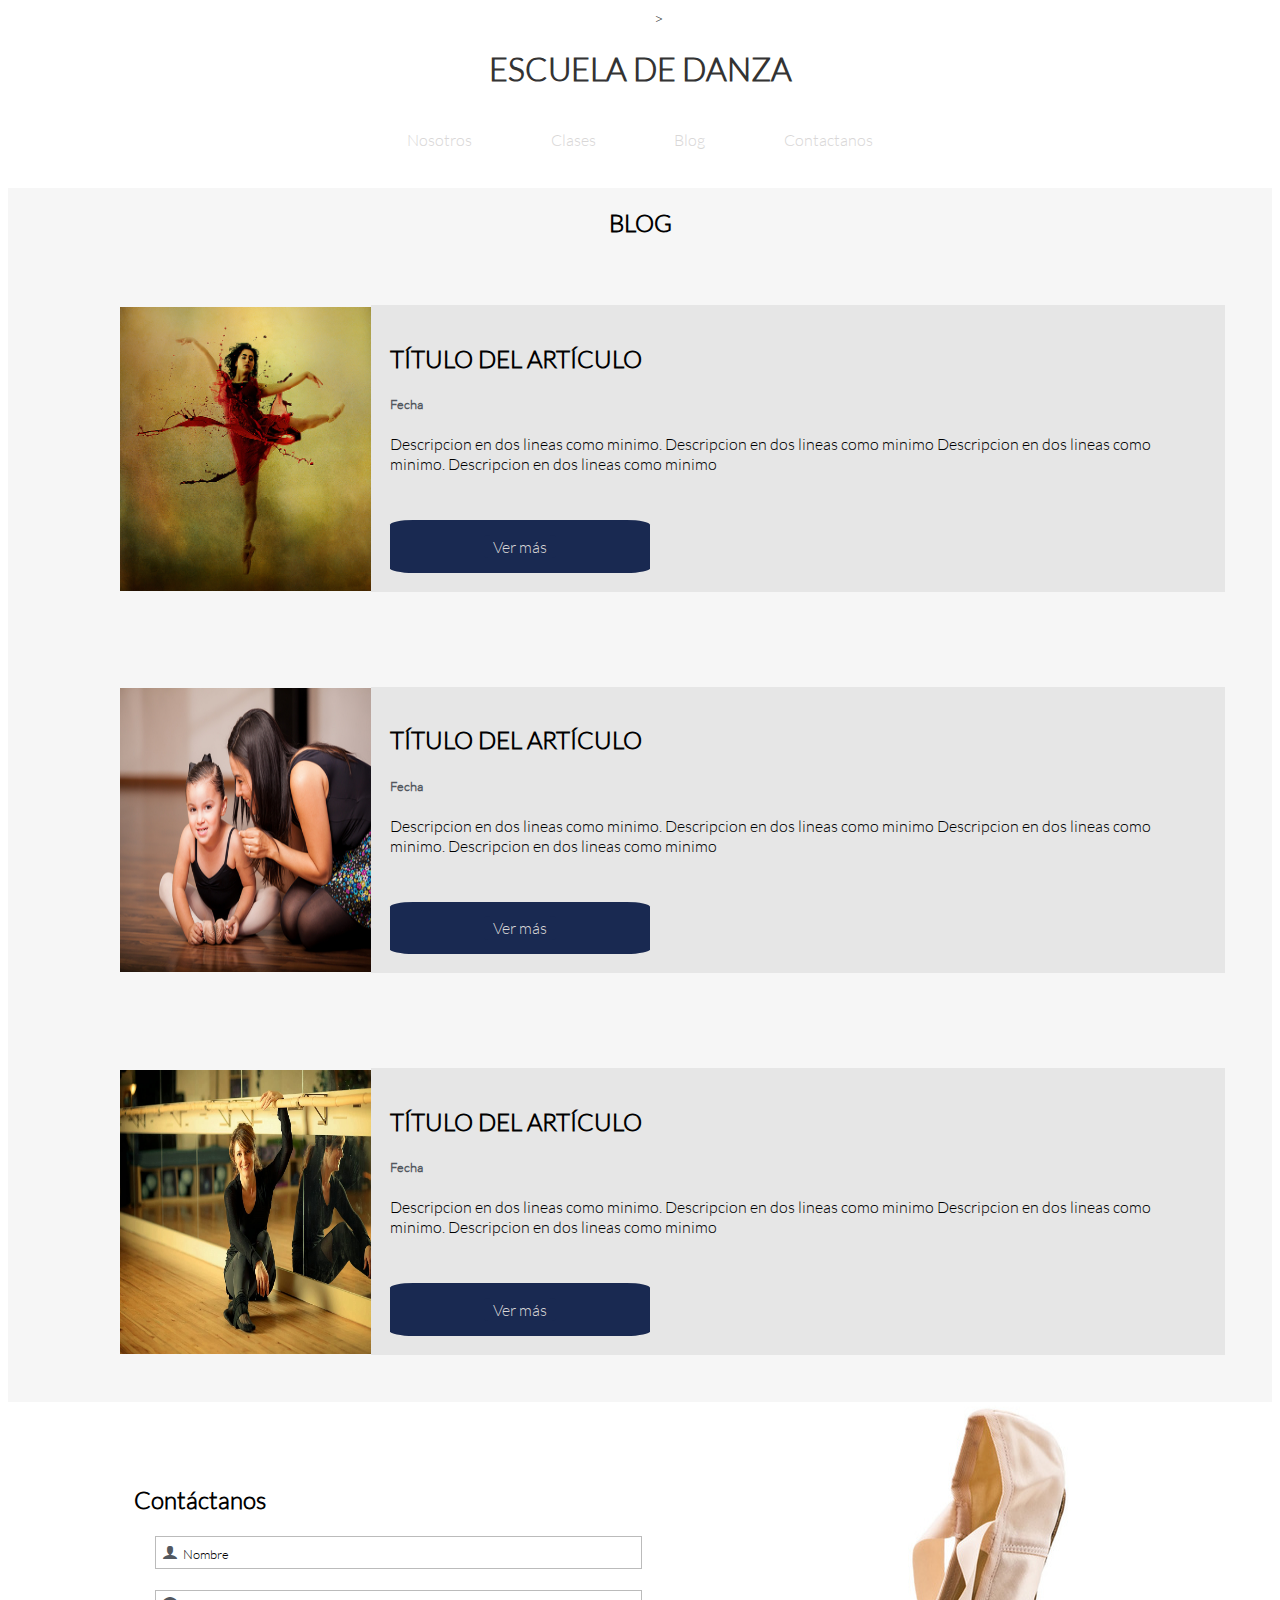
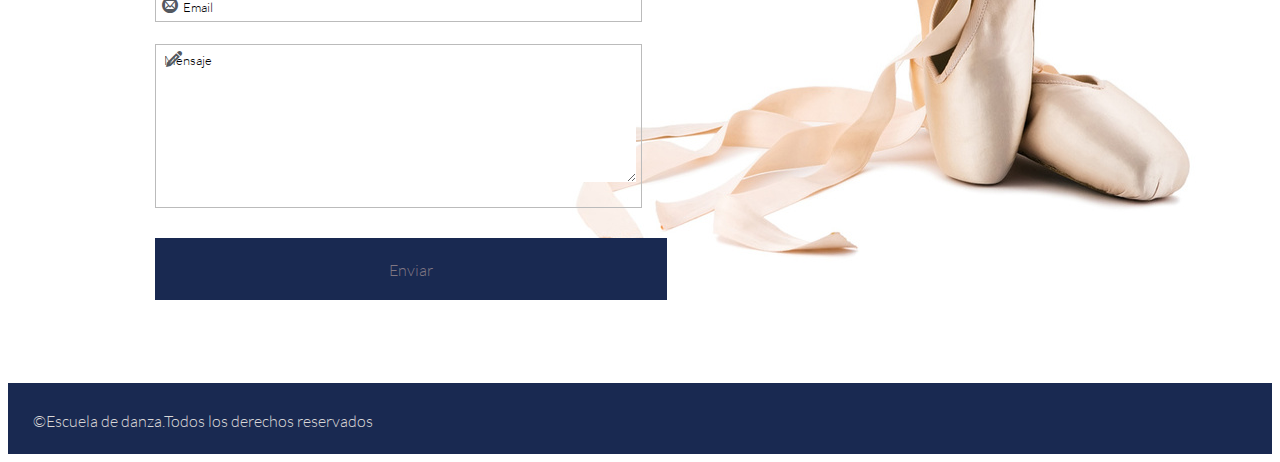
==== commit 2c6e7351: "mod html y form" ====
--- a/blog.html
+++ b/blog.html
@@ -8,18 +8,20 @@
 	<link rel="stylesheet" type="text/css" href="css/utilities.css">
 	<link rel="stylesheet" type="text/css" href="css/common.css">
 	<link rel="stylesheet" type="text/css" href="css/blog.css">
+	<link rel="stylesheet" type="text/css" href="icomoon/style.css">
+	<link rel="stylesheet" type="text/css" href="icomoon/demo.css">
 </head>
 <body>
     <header>
 		<nav class="container-fluid">
 			<div class="row">
 				<div class="gr-12 align">
-					<h1>ESCUELA DE DANZA</h1>
+					<a class="margin4" href="index.html">><h1>ESCUELA DE DANZA</h1></a>
 				</div>
 				<div class="gr-12 align">
-					<a href="#" class="margin">Nosotros</a>
-					<a href="#" class="margin">Clases</a>
-					<a href="#" class="margin">Blog</a>
+					<a href="nosotros.html" class="margin">Nosotros</a>
+					<a href="clases.html" class="margin">Clases</a>
+					<a href="blog.html" class="margin">Blog</a>
 					<a href="#" class="margin">Contactanos</a>
 				</div>
 			</div>
@@ -34,53 +36,59 @@
 		    </div>
 		    <div class="caja3">
 		        <div class="row ">
-		    	    <div class="gr-10 align ">
-		    	        <span class="div>">
+		    	      <span class="gr-3">
 		    	            <img src="img/blog1.jpg" class="imagen">
-		    	        </span>
-		    	        <span class="imagen">
-		    	            <h2> TÍTULO DEL ARTÍCULO  </h2>
-		    	            <p>Descripcion en dos lineas como minimo.
-		    	            Descripcion en dos lineas como minimo</p>
-		    	            <div>
-		    	            	 <a href="#">Ver más</a>
-		    	            </div>
-		    	        </span>
-		    	        </span>
-		    	     </div>
+		    	      </span>
+		    	      <span class=" gr-9 ">
+		    	           <span class="txt">
+		    	                <h2> TÍTULO DEL ARTÍCULO  </h2>
+		    	                <h5 class="text-gray">Fecha</h5>
+		    	                <p>Descripcion en dos lineas como minimo.
+		    	                 Descripcion en dos lineas como minimo
+		    	                 Descripcion en dos lineas como minimo.
+		    	                 Descripcion en dos lineas como minimo</p>
+		    	                <span class="po4">
+		    	            	 <a class="po4" href="#">Ver más</a>
+		    	                </span>
+		    	            </span>
+		    	      </span>
+		    	</div>
+		    	 <div class="row ">
+		    	      <span class="gr-3">
+		    	            <img src="img/profesor_5.jpg" class="imagen">
+		    	      </span>
+		    	      <span class=" gr-9 ">
+		    	           <span class="txt">
+		    	                <h2> TÍTULO DEL ARTÍCULO  </h2>
+		    	                <h5 class="text-gray">Fecha</h5>
+		    	                <p>Descripcion en dos lineas como minimo.
+		    	                 Descripcion en dos lineas como minimo
+		    	                 Descripcion en dos lineas como minimo.
+		    	                 Descripcion en dos lineas como minimo</p>
+		    	                <span class="po4">
+		    	            	 <a class="po4" href="#">Ver más</a>
+		    	                </span>
+		    	            </span>
+		    	      </span>
 		    	</div>
 		    	<div class="row ">
-		    	    <div class="gr-10 align ">
-		    	        <span class="div>">
-		    	            <img src="img/blog1.jpg" class="imagen">
-		    	        </span>
-		    	        <span class="imagen">
-		    	            <h2> TÍTULO DEL ARTÍCULO  </h2>
-		    	            <p>Descripcion en dos lineas como minimo.
-		    	            Descripcion en dos lineas como minimo</p>
-		    	            <div>
-		    	            	 <a href="#">Ver más</a>
-		    	            </div>
-		    	        </span>
-		    	        </span>
-		    	     </div>
-		    	</div>
-		    	<div class="row ">
-		    	    <div class="gr-10 align ">
-		    	        <span class="div>">
-		    	            <img src="img/blog1.jpg" class="imagen">
-		    	        </span>
-		    	        <span class="imagen">
-		    	            <h2> TÍTULO DEL ARTÍCULO  </h2>
-		    	            <p>Descripcion en dos lineas como minimo.
-		    	            Descripcion en dos lineas como minimo</p>
-		    	            <div>
-		    	            	 <a href="#">Ver más</a>
-		    	            </div>
-		    	        </span>
-		    	        </span>
-		    	     </div>
-		    	</div>
+		    	      <span class="gr-3">
+		    	            <img src="img/instructor_1.jpg" class="imagen">
+		    	      </span>
+		    	      <span class=" gr-9 ">
+		    	           <span class="txt">
+		    	                <h2> TÍTULO DEL ARTÍCULO  </h2>
+		    	                <h5 class="text-gray">Fecha</h5>
+		    	                <p>Descripcion en dos lineas como minimo.
+		    	                 Descripcion en dos lineas como minimo
+		    	                 Descripcion en dos lineas como minimo.
+		    	                 Descripcion en dos lineas como minimo</p>
+		    	                <span class="po4">
+		    	            	 <a href="#" class="po4">Ver más</a>
+		    	                </span>
+		    	            </span>
+		    	      </span>
+		        </div>
 		    </div>
 	    </div>
     </section>   
@@ -90,16 +98,20 @@
     			<form>
     			       <h2>Contáctanos</h2>
     			       <div class="nombre">
-						   <input  class="inp1 in " ype="text" placeholder="Nombre..." name="search-field" class="search" />
-						   <input type="image" src="http://rexkirby.com/kirbyandson/images/name.svg" class="image_buscar">
+                            <i class="icon-user text-gray"></i>
+					        <input  style="border:none" type="text" value="Nombre" />
+					   </div>
+					   <div class="nombre">
+						    <i class="icon-mail4 text-gray"></i>
+					        <input style="border:none" type="text" value="Email" />
 					    </div>
-					    <div class="mail">
-						    <input class="inp2 in" type="text" placeholder="Email..." name="search-field" class="search">
-						    <input type="image" src="http://rexkirby.com/kirbyandson/images/email.svg" class="image_buscar">
-					    </div>
-					    <div class="mensaje">
-						   <textarea  class="inp3 in" cols="50" rows="4" placeholder="Mensaje" class="search">Mensaje</textarea>
-						    <input type="image" src="http://rexkirby.com/kirbyandson/images/comment.svg" class="image_buscar">
+					    <div>
+					        <div  class="mensaje">
+						      <i class="icon-pencil text-gray"></i>
+					        </div>
+					        <div class="nombre">
+						        <textarea style="border:none" name="textarea" rows="8" cols="65">Mensaje</textarea></p>
+				             </div>
 					    </div>
     			        <div class="po2">
     			            <a href="#" class="po3">Enviar</a>
--- a/css/blog.css
+++ b/css/blog.css
@@ -12,51 +12,49 @@
 .caja{
 	margin-top: 5%;
 	margin-left:35%;
-	background-color: 
+}
+.back{
+    background-color: rgb(246, 246, 246);
 }
 .back2{
 	background-image: url(../img/cubes.png);
 	height: 370px;
 }
 .imagen{
-	width: 20%;
+	margin: 5%;
+	padding: 0.5%;
+	width: 87%;
+	margin-left: 35%;
+	margin-top: 15%;
+	height: 284px;
+}
+
+.txt{
+	padding: 2%;
+	margin: 5%;
+background-color: rgb(230, 230, 230);
 }
 .div{
 	float: left;
+	margin-left: 30%;
 }
 span{
 	float: left;
 }
-.inp1{
-	height: 40px;
-	background-image: url(http://rexkirby.com/kirbyandson/images/email.svg);
+.nombre{
+	border: solid 1px #bbb;
+	width: 45%;
+	margin: 2%;
+	padding: 0.5%;
 }
-.inp2{
-	height: 40px;
+.mensaje{
+	position: absolute;
+	margin: 0.5% 0 0 2.5%;
 }
-.inp3{
-	height: 120px;
-}
-.in{
-	position: relative;
-	width: 500px;
-	margin-top: 2%;
-}
-.image_buscar{
-	width: 2%;
-	width: 20px;
-	border: 0px;
-	position: relative;
-	top:1px;
-}
-input.search {
-	border: 0px;
-	width: 240px;
-	position: relative;
-	background: transparent;
-	outline: none;
-	bottom: 4px;
-	padding: 2px;
+.margin4{
+	text-decoration: none;
+	margin: 3%;
+	color: #333333;
 }
 footer{
 	background-color:#192951; 
@@ -78,7 +76,7 @@
 	padding: 2% 11% 2% 11%;
 	background-color: #192951;
 	text-align: center;
-	color: #9195AA;
+	margin-left: 2%;
 	margin-top: 30px;
 	color: #D9D7D7;
 	width: 280px;
@@ -88,4 +86,14 @@
     color: #807783;
     padding: 2% 11% 2% 11%;
 	background-color: #192951;
+}
+.po4{
+	padding: 2% 11% 2% 11%;
+	background-color: #192951;
+	text-align: center;
+	margin-top: 30px;
+	color: #D9D7D7;
+	width: 80px;
+    text-decoration: none;
+    border-radius: 9%;
 }--- a/icomoon/style.css
+++ b/icomoon/style.css
@@ -0,0 +1,36 @@
+@font-face {
+  font-family: 'icomoon';
+  src:  url('fonts/icomoon.eot?i2b6c2');
+  src:  url('fonts/icomoon.eot?i2b6c2#iefix') format('embedded-opentype'),
+    url('fonts/icomoon.ttf?i2b6c2') format('truetype'),
+    url('fonts/icomoon.woff?i2b6c2') format('woff'),
+    url('fonts/icomoon.svg?i2b6c2#icomoon') format('svg');
+  font-weight: normal;
+  font-style: normal;
+}
+
+[class^="icon-"], [class*=" icon-"] {
+  /* use !important to prevent issues with browser extensions that change fonts */
+  font-family: 'icomoon' !important;
+  speak: none;
+  font-style: normal;
+  font-weight: normal;
+  font-variant: normal;
+  text-transform: none;
+  line-height: 1;
+
+  /* Better Font Rendering =========== */
+  -webkit-font-smoothing: antialiased;
+  -moz-osx-font-smoothing: grayscale;
+}
+
+.icon-pencil:before {
+  content: "\e905";
+}
+.icon-user:before {
+  content: "\e971";
+}
+.icon-mail4:before {
+  content: "\ea86";
+}
+
